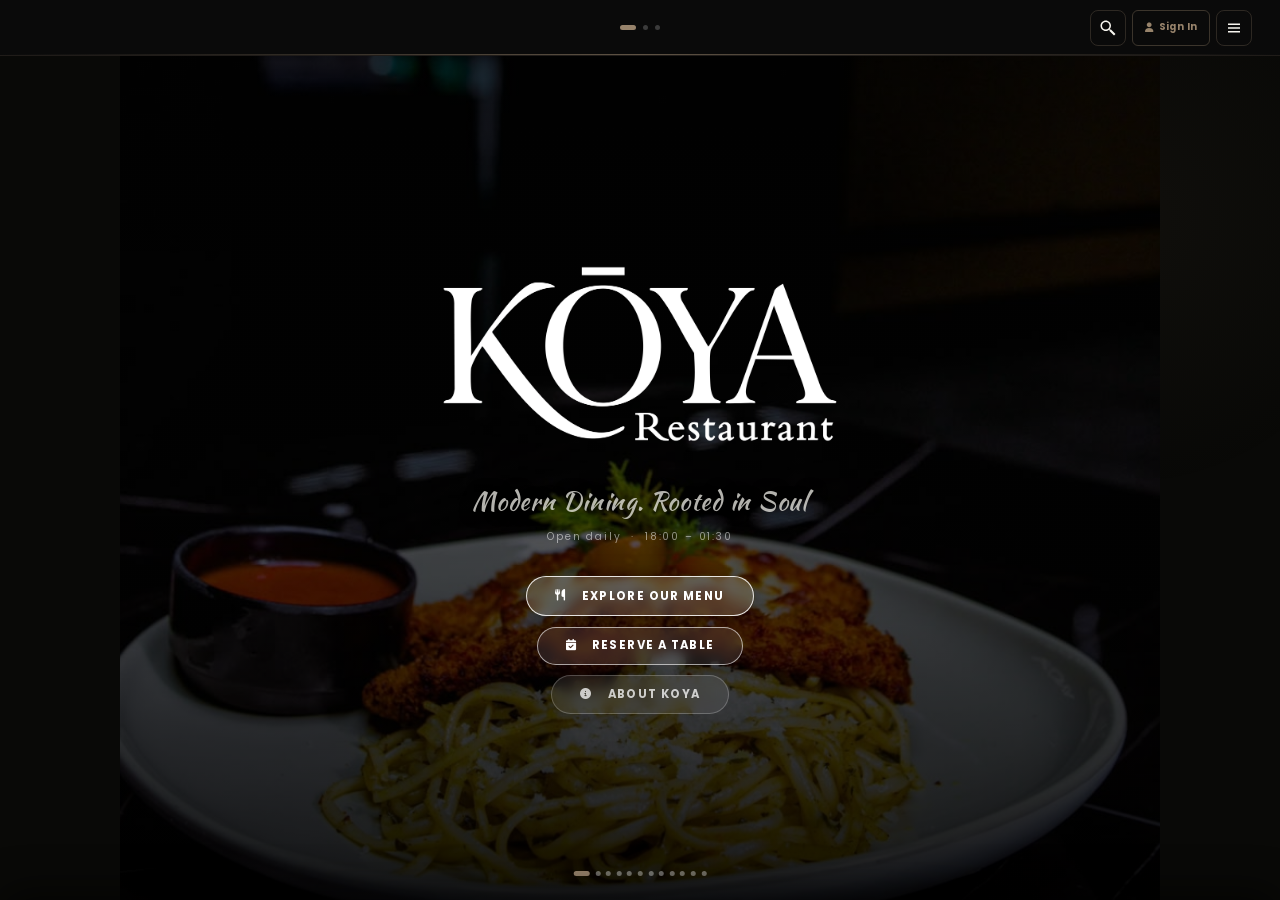
==== public/index.html @ b319d3ab "Menu category grid + use koya_bg photos as hero background" ====
<!DOCTYPE html>
<html lang="en">
<head>
    <meta charset="UTF-8" />
    <meta name="viewport" content="width=device-width, initial-scale=1, viewport-fit=cover" />
    <title>Koya</title>
    <link rel="icon" type="image/png" href="koya_pics/Koya_Logos-02-WHITE.png" />
    <!-- Preload first hero image (LCP) so it starts fetching immediately -->
    <link rel="preload" href="koya_bg/bg1.jpg" as="image" fetchpriority="high" />
    <!-- Preconnect to external CDNs for faster resource loading -->
    <link rel="preconnect" href="https://fonts.googleapis.com" />
    <link rel="preconnect" href="https://fonts.gstatic.com" crossorigin />
    <link rel="preconnect" href="https://cdn.jsdelivr.net" crossorigin />
    <link rel="preconnect" href="https://cdnjs.cloudflare.com" crossorigin />
    <link rel="preconnect" href="https://koya.living" crossorigin />
    <!-- dns-prefetch as fallback for older browsers -->
    <link rel="dns-prefetch" href="https://fonts.googleapis.com" />
    <link rel="dns-prefetch" href="https://fonts.gstatic.com" />
    <link rel="dns-prefetch" href="https://cdn.jsdelivr.net" />
    <link rel="dns-prefetch" href="https://cdnjs.cloudflare.com" />
    <!-- Bootstrap CSS (render-critical — keep synchronous) -->
    <link rel="preload" href="https://cdn.jsdelivr.net/npm/bootstrap@5.3.0/dist/css/bootstrap.min.css" as="style" />
    <link href="https://cdn.jsdelivr.net/npm/bootstrap@5.3.0/dist/css/bootstrap.min.css" rel="stylesheet" />
    <!-- Font Awesome — loaded async so it never blocks first paint -->
    <link rel="stylesheet" href="https://cdnjs.cloudflare.com/ajax/libs/font-awesome/6.4.0/css/all.min.css" media="print" onload="this.media='all'" />
    <noscript><link rel="stylesheet" href="https://cdnjs.cloudflare.com/ajax/libs/font-awesome/6.4.0/css/all.min.css" /></noscript>
    <!-- Google Fonts — loaded async so it never blocks first paint -->
    <link href="https://fonts.googleapis.com/css2?family=Poppins:wght@300;400;500;600;700&family=Kaushan+Script&display=swap" rel="stylesheet" media="print" onload="this.media='all'" />
    <noscript><link href="https://fonts.googleapis.com/css2?family=Poppins:wght@300;400;500;600;700&family=Kaushan+Script&display=swap" rel="stylesheet" /></noscript>
    <style>
                /* Blur effect for images until loaded */
                .menu-img-blur {
                    filter: blur(8px) brightness(0.85);
                    transition: filter 0.5s cubic-bezier(.4,2,.6,1);
                }
        :root {
            --ink: #f8f6f0;
            --muted: #95897B;
            --black: #0b0b0b;
            --charcoal: #141414;
            --gold: #97836B;
            --gold-bright: #b09b82;
            --gold-soft: rgba(151, 131, 107, 0.2);
            --olive: #4A5A38;
            --taupe: #61584F;
            --card: #111111;
            --shadow: 0 20px 45px rgba(0, 0, 0, 0.5);
            --shadow-soft: 0 12px 28px rgba(0, 0, 0, 0.35);
            --shell-width: 1040px;
            --page-gutter: clamp(1rem, 2.8vw, 1.75rem);
            --section-gap: clamp(2rem, 4vw, 3.25rem);
        }

        body {
            font-family: 'Poppins', sans-serif;
            color: var(--ink);
            background: #090907;
            min-height: 100vh;
            overflow-x: hidden;
        }

        h1, h2, h3, h4, h5 {
            font-family: 'Poppins', sans-serif;
            letter-spacing: -0.01em;
        }

        /* ── Sticky header ── */
        .site-header {
            position: fixed;
            top: 0; left: 0; right: 0;
            z-index: 1000;
            height: 56px;
            background: rgba(11,11,11,0.92);
            -webkit-backdrop-filter: blur(12px);
            backdrop-filter: blur(12px);
            border-bottom: 1px solid rgba(151,131,107,0.15);
            display: grid;
            grid-template-columns: 1fr auto 1fr;
            align-items: center;
            padding: 0 var(--page-gutter);
        }

        .header-logo {
            display: flex;
            align-items: center;
            gap: 0.6rem;
            text-decoration: none;
        }

        .header-logo img {
            height: 36px;
            width: auto;
            border-radius: 0;
            border: none;
            object-fit: contain;
        }

        .header-logo-name {
            font-family: 'Kaushan Script', cursive;
            font-size: 1.05rem;
            font-weight: 400;
            color: var(--ink);
            letter-spacing: 0.02em;
        }

        .header-btn {
            background: transparent;
            border: 1px solid rgba(151,131,107,0.25);
            color: var(--ink);
            border-radius: 8px;
            width: 36px;
            height: 36px;
            display: flex;
            align-items: center;
            justify-content: center;
            cursor: pointer;
            transition: border-color 0.2s, background 0.2s;
            padding: 0;
        }

        .header-btn:hover, .header-btn.active {
            border-color: var(--gold);
            background: rgba(151,131,107,0.08);
            color: var(--gold);
        }
        .header-btn svg { display: block; }

        .app-shell {
            max-width: var(--shell-width);
            width: 100%;
            margin: 0 auto;
            padding: 0 0 0;
            box-sizing: border-box;
            overflow-x: clip;
            padding-top: 56px;
        }

        /* search drawer */
        .search-drawer {
            position: fixed;
            top: 56px;
            left: 0; right: 0;
            z-index: 999;
            background: rgba(10,10,10,0.97);
            -webkit-backdrop-filter: blur(12px);
            backdrop-filter: blur(12px);
            border-bottom: 1px solid rgba(151,131,107,0.15);
            padding: 0.65rem var(--page-gutter) 0.9rem;
            display: none;
        }
        .search-drawer.open { display: block; }

        .search-drawer .search-bar {
            max-width: calc(var(--shell-width) - (var(--page-gutter) * 2));
            margin: 0 auto;
        }

        .search-bar {
            position: relative;
        }

        .search-bar input {
            width: 100%;
            background: #0a0a0a;
            border: 1px solid rgba(151, 131, 107, 0.3);
            color: var(--ink);
            padding: 0.85rem 1rem 0.85rem 2.75rem;
            border-radius: 999px;
            outline: none;
            transition: border-color 0.2s ease, box-shadow 0.2s ease;
        }

        .search-bar input:focus {
            border-color: var(--gold);
            box-shadow: 0 0 0 3px rgba(151, 131, 107, 0.2);
        }

        .search-bar i {
            position: absolute;
            left: 1rem;
            top: 50%;
            transform: translateY(-50%);
            color: var(--gold);
        }

        .menu-nav {
            background: transparent;
            border: none;
            padding: 0.7rem 0 0.7rem;
            box-shadow: none;
            overflow-x: auto;
            scrollbar-width: none;
            -ms-overflow-style: none;
            width: 100%;
            max-width: 100%;
        }

        .menu-nav::-webkit-scrollbar {
            display: none;
        }

        .nav-pill {
            color: var(--ink);
            font-weight: 600;
            background: transparent;
            border: none;
            position: relative;
        }

        .nav-pill.active,
        .nav-pill:hover {
            background: rgba(151,131,107,0.09);
            color: var(--gold);
            border-radius: 999px;
        }

        .nav-link.active,
        .nav-link:focus,
        .nav-link:active {
            background-color: transparent !important;
            box-shadow: none !important;
        }

        .nav-link:focus-visible {
            outline: 2px solid rgba(151, 131, 107, 0.6);
            outline-offset: 4px;
        }

        .nav-pill.active {
            border: 1px solid rgba(151,131,107,0.22);
            text-decoration: none;
        }

        .nav-pill.active::after {
            content: none;
        }

        /* Force all menu columns to full width */
        .menu-section [class*="col-"] {
            flex: 0 0 100% !important;
            max-width: 100% !important;
        }
        .menu-section .row.g-4 {
            --bs-gutter-x: 0rem;
            --bs-gutter-y: 0rem;
        }

        .menu-card {
            background: transparent !important;
            border: none !important;
            border-bottom: 1px solid rgba(255,255,255,0.05) !important;
            border-radius: 0 !important;
            box-shadow: none !important;
            display: grid;
            grid-template-columns: 68px minmax(0, 1fr) auto;
            grid-template-rows: auto auto auto;
            align-items: start;
            gap: 0.45rem 0.95rem;
            padding: 1.05rem 0 !important;
            margin: 0;
            position: static;
            overflow: visible;
            transition: background 0.18s ease, border-color 0.18s ease;
        }

        .menu-card:hover {
            background: rgba(255,255,255,0.025) !important;
            box-shadow: inset 3px 0 0 rgba(151,131,107,0.18) !important;
            transform: none;
        }

        .menu-card::after {
            content: none !important;
        }

        .menu-card img {
            width: 68px;
            height: 68px;
            border-radius: 50%;
            object-fit: cover;
            border: 1px solid rgba(255,255,255,0.1);
            background: rgba(255, 255, 255, 0.04);
            grid-column: 1;
            grid-row: 1 / span 2;
            align-self: center;
            cursor: pointer;
            transition: opacity 0.15s;
        }
        .menu-card img:hover { opacity: 0.85; }

        .menu-img-slot {
            width: 68px;
            height: 68px;
            border-radius: 50%;
            border: 1px solid rgba(255,255,255,0.06);
            grid-column: 1;
            grid-row: 1 / span 2;
            align-self: center;
            background: linear-gradient(90deg, #161616 25%, #222 50%, #161616 75%);
            background-size: 200% 100%;
            animation: shimmer 1.4s infinite;
            flex-shrink: 0;
        }

        .menu-card h5 {
            grid-column: 2;
            grid-row: 1;
            min-height: auto !important;
            margin: 0;
            font-size: 1rem;
            font-weight: 600;
            font-family: 'Poppins', sans-serif;
            letter-spacing: 0.005em;
            color: var(--ink);
            line-height: 1.2;
            padding-top: 0.15rem;
        }

        .price-tag {
            display: inline-flex;
            align-items: center;
            font-size: 0.84rem;
            font-weight: 700;
            font-style: normal;
            letter-spacing: 0.08em;
            padding: 0;
            background: transparent;
            color: var(--gold);
            white-space: nowrap;
        }

        .menu-card p {
            grid-column: 2;
            grid-row: 2;
            font-size: 0.82rem;
            color: rgba(184,177,166,0.7);
            margin: 0.08rem 0 0.24rem !important;
            line-height: 1.55;
            max-width: 56ch;
        }

        .menu-card .d-flex {
            grid-column: 2 / -1;
            grid-row: 3;
            margin-top: 0 !important;
            gap: 0.38rem !important;
            flex-wrap: wrap;
        }

        .menu-card .badge {
            font-size: 0.65rem !important;
            padding: 0.12rem 0.45rem !important;
        }

        .menu-section {
            display: block;
            padding: 0 var(--page-gutter);
        }

        .section-title {
            color: var(--ink);
            display: flex;
            flex-direction: row;
            align-items: center;
            justify-content: flex-start;
            gap: 0.65rem;
            font-size: 0.78rem !important;
            letter-spacing: 0.24em;
            text-transform: uppercase;
            padding: var(--section-gap) 0 0.8rem;
            margin-bottom: 0 !important;
            border: none;
            text-align: left;
        }

        .section-title::after {
            content: '';
            flex: 1;
            height: 1px;
            background: linear-gradient(90deg, rgba(151,131,107,0.24), rgba(255,255,255,0.02));
        }

        .section-title i {
            color: rgba(151,131,107,0.45);
            font-size: 0.92rem;
            margin-bottom: 0;
        }

        .text-muted-soft {
            color: var(--muted) !important;
        }

        .badge {
            border-radius: 999px;
            font-weight: 600;
            letter-spacing: 0.02em;
        }

        @keyframes fadeUp {
            from {
                opacity: 0;
                transform: translateY(18px);
            }
            to {
                opacity: 1;
                transform: translateY(0);
            }
        }

        @media (prefers-reduced-motion: reduce) {
            .menu-card:hover {
                transform: none;
            }
        }

        .image-lightbox {
            position: fixed;
            inset: 0;
            touch-action: none;
            background: rgba(0, 0, 0, 0.85);
            display: flex;
            align-items: center;
            justify-content: center;
            opacity: 0;
            pointer-events: none;
            transition: opacity 0.2s ease;
            z-index: 9999;
        }

        .image-lightbox.open {
            opacity: 1;
            pointer-events: auto;
        }

        .image-lightbox img {
            max-width: min(88vw, 620px);
            max-height: 80vh;
            border-radius: 32px;
            object-fit: cover;
            box-shadow: 0 24px 70px rgba(0, 0, 0, 0.6);
            border: 1px solid rgba(151, 131, 107, 0.3);
            background: rgba(255, 255, 255, 0.04);
        }

        .image-lightbox .sr-only {
            position: absolute;
            width: 1px;
            height: 1px;
            padding: 0;
            margin: -1px;
            overflow: hidden;
            clip: rect(0, 0, 0, 0);
            white-space: nowrap;
            border: 0;
        }

        .drink-icon {
            width: 60px;
            height: 60px;
            border-radius: 50%;
            border: 1px solid rgba(255,255,255,0.08);
            background: rgba(151, 131, 107, 0.06);
            display: flex;
            align-items: center;
            justify-content: center;
            color: var(--gold);
            font-size: 0.95rem;
            grid-column: 1;
            grid-row: 1 / span 2;
            align-self: center;
            flex-shrink: 0;
        }

        .drinks-sub-title {
            font-size: 0.72rem;
            text-transform: uppercase;
            letter-spacing: 0.18em;
            color: var(--gold);
            padding: 1rem 0.25rem 0.4rem 0.75rem;
            border-left: 2px solid var(--gold);
            font-family: 'Poppins', sans-serif;
            font-weight: 700;
            margin-top: 0.75rem;
        }

        /* ── Section ornament ── */
        .section-ornament {
            text-align: center;
            color: rgba(151,131,107,0.15);
            font-size: 0.42rem;
            letter-spacing: 0.55em;
            margin: 0.65rem 0 2rem;
            -webkit-user-select: none;
            user-select: none;
        }

        /* ── Scroll-to-top button ── */
        .scroll-top-btn {
            position: fixed;
            bottom: 1.75rem;
            right: 1.25rem;
            z-index: 99999;
            width: 40px; height: 40px;
            border-radius: 50%;
            background: rgba(11,11,11,0.82);
            color: var(--gold);
            border: 1px solid rgba(151,131,107,0.38);
            cursor: pointer;
            display: flex; align-items: center; justify-content: center;
            font-size: 0.78rem;
            -webkit-backdrop-filter: blur(10px);
            backdrop-filter: blur(10px);
            box-shadow: 0 4px 20px rgba(0,0,0,0.4);
            transition: border-color 0.2s, background 0.2s, box-shadow 0.2s;
        }

        .scroll-top-btn:hover {
            border-color: var(--gold);
            background: rgba(151,131,107,0.1);
            box-shadow: 0 6px 24px rgba(151,131,107,0.22);
        }

        /* ── Marketing badges ── */
        .item-badge {
            display: inline-flex;
            align-items: center;
            gap: 0.2rem;
            font-size: 0.6rem;
            font-family: 'Poppins', sans-serif;
            font-weight: 800;
            letter-spacing: 0.14em;
            text-transform: uppercase;
            border-radius: 999px;
            padding: 0.1rem 0.5rem;
            white-space: nowrap;
            grid-column: 2 / -1;
            grid-row: 3;
            width: fit-content;
            margin-top: 0.3rem;
        }

        .item-badge-new {
            background: linear-gradient(90deg, rgba(151,131,107,0.18), rgba(151,131,107,0.08));
            color: #c4a882;
            border: 1px solid rgba(151,131,107,0.55);
            animation: badgeShimmer 2.4s ease-in-out infinite;
        }
        @keyframes badgeShimmer {
            0%, 100% { box-shadow: 0 0 0 0 rgba(151,131,107,0); }
            50%       { box-shadow: 0 0 10px 3px rgba(151,131,107,0.28); }
        }

        .item-badge-popular {
            background: rgba(255, 75, 43, 0.12);
            color: #ff7057;
            border: 1px solid rgba(255, 75, 43, 0.4);
        }

        .item-badge-limited {
            background: rgba(255, 165, 0, 0.12);
            color: #ffaa33;
            border: 1px solid rgba(255, 165, 0, 0.4);
            animation: badgePulse 1.8s ease-in-out infinite;
        }
        @keyframes badgePulse {
            0%, 100% { opacity: 1; }
            50%       { opacity: 0.65; }
        }

        .item-badge-chefs_pick {
            background: rgba(160, 90, 220, 0.12);
            color: #c07ef0;
            border: 1px solid rgba(160, 90, 220, 0.4);
        }

        .item-badge-coming_soon {
            background: rgba(100, 180, 255, 0.1);
            color: #80c8ff;
            border: 1px solid rgba(100, 180, 255, 0.35);
        }

        /* Coming Soon card — teaser effect */
        .menu-card.is-coming-soon img {
            filter: blur(3px) brightness(0.5);
            cursor: default !important;
        }
        .menu-card.is-coming-soon {
            opacity: 0.72;
        }

        /* ── What's New banner ── */
        .whats-new-banner {
            display: flex;
            align-items: center;
            justify-content: space-between;
            gap: 0.75rem;
            background: linear-gradient(90deg, rgba(151,131,107,0.12), rgba(151,131,107,0.04));
            border: 1px solid rgba(151,131,107,0.35);
            border-radius: 10px;
            padding: 0.65rem 1rem;
            margin-bottom: 1.25rem;
            font-size: 0.82rem;
            color: #c4a882;
            font-weight: 600;
            letter-spacing: 0.04em;
            animation: fadeUp 0.5s ease both;
        }
        .whats-new-banner .close-banner {
            background: transparent;
            border: none;
            color: rgba(151,131,107,0.55);
            font-size: 1rem;
            cursor: pointer;
            padding: 0 0.2rem;
            line-height: 1;
        }
        .whats-new-banner .close-banner:hover { color: #c4a882; }

        /* ── Price updated toast ── */
        .price-toast {
            position: fixed;
            bottom: 5.5rem;
            right: 1.25rem;
            z-index: 99998;
            background: #1a1a1a;
            border: 1px solid rgba(151,131,107,0.45);
            border-radius: 10px;
            padding: 0.6rem 1rem;
            font-size: 0.78rem;
            color: #c4a882;
            font-weight: 600;
            box-shadow: 0 8px 28px rgba(0,0,0,0.5);
            animation: fadeUp 0.3s ease both;
            display: flex;
            align-items: center;
            gap: 0.5rem;
        }
        .price-toast.hide {
            opacity: 0;
            transform: translateY(8px);
            transition: opacity 0.4s ease, transform 0.4s ease;
        }

        /* ── Hero slideshow ── */
        .hero-slider {
            position: relative;
            width: 100%;
            height: clamp(380px, 78vw, 560px);
            overflow: hidden;
            background: #0a0a0a;
        }

        .hero-slider .slide {
            position: absolute;
            inset: 0;
            background-size: cover;
            background-position: center;
            opacity: 0;
            transition: opacity 1.1s ease;
        }

        .hero-slider .slide.active {
            opacity: 1;
            animation: kenBurns 8s ease-in-out both;
        }

        /* Cinematic dual-gradient vignette + overall dimmer */
        .hero-slider::after {
            content: '';
            position: absolute;
            inset: 0;
            background:
                linear-gradient(rgba(0,0,0,0.60), rgba(0,0,0,0.60)),
                linear-gradient(to top,    rgba(0,0,0,0.72) 0%, rgba(0,0,0,0.0) 55%),
                linear-gradient(to bottom, rgba(0,0,0,0.45) 0%, rgba(0,0,0,0.0) 32%);
            pointer-events: none;
        }

        .hero-dots {
            position: absolute;
            bottom: 0.6rem;
            left: 50%;
            transform: translateX(-50%);
            display: flex;
            gap: 0.35rem;
            z-index: 2;
        }

        .hero-dot {
            width: 5px; height: 5px;
            border-radius: 50%;
            background: rgba(255,255,255,0.4);
            transition: background 0.3s, width 0.3s;
            cursor: pointer;
        }

        .hero-dot.active {
            background: var(--gold);
            width: 16px;
            border-radius: 3px;
        }

        /* ── Skeleton loader ── */
        .skeleton-card {
            display: flex;
            align-items: center;
            gap: 0.85rem;
            padding: 1rem 1.25rem;
            border-bottom: 1px solid rgba(255,255,255,0.05);
        }
        .skeleton-circle {
            width: 60px; height: 60px;
            border-radius: 10px;
            background: linear-gradient(90deg, #1a1a1a 25%, #252525 50%, #1a1a1a 75%);
            background-size: 200% 100%;
            animation: shimmer 1.4s infinite;
            flex-shrink: 0;
        }
        .skeleton-lines { flex: 1; display: flex; flex-direction: column; gap: 0.4rem; }
        .skeleton-line {
            height: 12px; border-radius: 6px;
            background: linear-gradient(90deg, #1a1a1a 25%, #252525 50%, #1a1a1a 75%);
            background-size: 200% 100%;
            animation: shimmer 1.4s infinite;
        }
        .skeleton-line.short { width: 40%; }
        @keyframes shimmer {
            0%   { background-position: 200% 0; }
            100% { background-position: -200% 0; }
        }

        /* ── Info block ── */
        .info-block {
            padding: 2.2rem 1.5rem 0;
            text-align: center;
            position: relative;
        }
        .info-block::after {
            content: '\2726  \00B7  \2726';
            display: block;
            text-align: center;
            color: rgba(151,131,107,0.28);
            font-size: 0.52rem;
            letter-spacing: 0.55em;
            padding: 1.75rem 0 0;
            margin-top: 1.75rem;
            border-top: 1px solid rgba(255,255,255,0.05);
        }
        .info-block-name {
            font-family: 'Poppins', sans-serif;
            font-size: 0.6rem;
            font-weight: 700;
            color: rgba(151,131,107,0.5);
            margin: 0 0 0.85rem;
            letter-spacing: 0.5em;
            text-transform: uppercase;
        }
        .info-block-headline {
            font-family: 'Kaushan Script', cursive;
            font-size: clamp(1.75rem, 7.5vw, 2.6rem);
            font-weight: 600;
            font-style: normal;
            color: var(--ink);
            letter-spacing: -0.02em;
            line-height: 1.15;
            margin: 0;
        }
        .headline-accent { color: var(--gold); }
        .info-block-headline::after {
            content: '';
            display: block;
            width: 40px;
            height: 1px;
            background: linear-gradient(to right, transparent, rgba(151,131,107,0.45), transparent);
            margin: 1.1rem auto 1.2rem;
        }
        .info-block-desc {
            max-width: 300px;
            margin: 0 auto 1.5rem;
            font-size: 0.86rem;
            color: rgba(248,246,240,0.72);
            line-height: 1.82;
        }
        .info-chips {
            display: flex;
            flex-wrap: wrap;
            gap: 0.5rem;
            justify-content: center;
            margin-bottom: 1.5rem;
        }
        .info-chip {
            display: inline-flex;
            align-items: center;
            gap: 0.38rem;
            font-size: 0.68rem;
            color: rgba(248,246,240,0.78);
            background: rgba(255,255,255,0.06);
            border: 1px solid rgba(255,255,255,0.13);
            border-radius: 999px;
            padding: 0.32rem 0.9rem;
            letter-spacing: 0.01em;
        }
        .info-chip i { color: var(--gold); font-size: 0.58rem; }
        .info-chip-link {
            cursor: pointer;
            text-decoration: none;
            transition: border-color 0.18s, background 0.18s, color 0.18s;
        }
        .info-chip-link:hover {
            border-color: rgba(151,131,107,0.45);
            background: rgba(151,131,107,0.07);
            color: var(--ink);
        }
        .info-chip-eta {
            display: none;
            color: var(--gold);
            font-weight: 600;
            padding-left: 0.25rem;
            border-left: 1px solid rgba(151,131,107,0.3);
            margin-left: 0.15rem;
        }
        /* Reserve CTA */
        .info-reserve-btn {
            display: inline-flex;
            align-items: center;
            gap: 0.45rem;
            font-size: 0.72rem;
            font-weight: 700;
            letter-spacing: 0.1em;
            text-transform: uppercase;
            color: #000;
            background: var(--gold);
            border-radius: 999px;
            padding: 0.6rem 1.5rem;
            text-decoration: none;
            transition: background 0.18s, box-shadow 0.18s, transform 0.15s;
            box-shadow: 0 4px 20px rgba(151,131,107,0.35);
        }
        .info-reserve-btn:hover {
            background: #b09b82;
            box-shadow: 0 6px 28px rgba(151,131,107,0.5);
            transform: translateY(-1px);
            color: #000;
        }

        /* ── Category scroll strip ── */
        .cat-scroll-hdr {
            display: flex;
            align-items: center;
            gap: 0.9rem;
            padding: 2rem var(--page-gutter) 0.85rem;
            font-size: 0.66rem;
            letter-spacing: 0.24em;
            text-transform: uppercase;
            color: rgba(255,255,255,0.42);
            margin: 0;
        }
        .cat-scroll-hdr::before,
        .cat-scroll-hdr::after {
            content: '';
            flex: 1;
            height: 1px;
            background: rgba(255,255,255,0.06);
        }
        /* Wrap for the right-side fade hint */
        .cat-scroll-wrap {
            position: relative;
        }
        .cat-scroll-wrap::after {
            content: '';
            position: absolute;
            top: 0; right: 0; bottom: 1.5rem;
            width: 3rem;
            background: linear-gradient(to right, transparent, #090907);
            pointer-events: none;
            z-index: 1;
        }
        .cat-scroll {
            display: flex;
            flex-wrap: nowrap;
            gap: 0.7rem;
            overflow-x: scroll;
            scroll-snap-type: x mandatory;
            scrollbar-width: none;
            -ms-overflow-style: none;
            padding: 0 var(--page-gutter) 1.5rem;
            -webkit-overflow-scrolling: touch;
        }
        .cat-scroll::-webkit-scrollbar { display: none; }
        .cat-card {
            flex-shrink: 0;
            width: 92px;
            scroll-snap-align: start;
            background: linear-gradient(160deg, #141414, #0d0d0d);
            border: 1px solid rgba(255,255,255,0.06);
            border-radius: 16px;
            display: flex;
            flex-direction: column;
            align-items: center;
            justify-content: center;
            gap: 0.45rem;
            padding: 1rem 0.65rem 0.92rem;
            cursor: pointer;
            color: var(--ink);
            font-family: inherit;
            transition: border-color 0.2s, background 0.2s, transform 0.2s;
            text-align: center;
            position: relative;
            overflow: hidden;
        }
        .cat-card::after {
            content: '';
            position: absolute;
            inset: 0;
            background: linear-gradient(105deg, transparent 35%, rgba(151,131,107,0.08) 50%, transparent 65%);
            transform: translateX(-100%);
            pointer-events: none;
            border-radius: inherit;
        }
        .cat-card:hover::after { transform: translateX(150%); transition: transform 0.5s ease; }
        .cat-card:hover, .cat-card.cat-active {
            border-color: rgba(151,131,107,0.42);
            background: rgba(151,131,107,0.05);
            transform: translateY(-2px);
        }
        .cat-card i {
            font-size: 1rem;
            color: rgba(151,131,107,0.45);
            transition: color 0.2s;
        }
        .cat-card:hover i, .cat-card.cat-active i { color: var(--gold); }
        .cat-card-name {
            font-size: 0.7rem;
            font-weight: 600;
            line-height: 1.25;
            color: var(--ink);
        }
        .cat-card-count {
            font-size: 0.58rem;
            color: rgba(255,255,255,0.4);
        }

        /* ── Site footer ── */
        .site-footer {
            border-top: 1px solid rgba(255,255,255,0.05);
            padding: 2.5rem 1.5rem calc(3.5rem + env(safe-area-inset-bottom));
            display: flex;
            flex-direction: column;
            gap: 1.25rem;
            margin-top: 2rem;
        }
        .footer-wordmark {
            font-family: 'Kaushan Script', cursive;
            font-size: 1.5rem;
            font-weight: 600;
            color: rgba(248,246,240,0.1);
            letter-spacing: 0.12em;
            text-align: center;
            padding-bottom: 0.25rem;
        }
        .footer-block {
            display: flex;
            align-items: flex-start;
            gap: 0.75rem;
        }
        .footer-block-icon {
            width: 32px; height: 32px;
            border-radius: 8px;
            background: rgba(151,131,107,0.08);
            border: 1px solid rgba(151,131,107,0.15);
            display: flex; align-items: center; justify-content: center;
            color: var(--gold); font-size: 0.78rem; flex-shrink: 0;
        }
        .footer-block-label {
            font-size: 0.68rem;
            text-transform: uppercase;
            letter-spacing: 0.12em;
            color: var(--muted);
            margin-bottom: 0.1rem;
        }
        .footer-block-value {
            font-size: 0.85rem;
            color: var(--ink);
        }
        .footer-block-value a { color: var(--ink); text-decoration: none; }
        .footer-block-value a:hover { color: var(--gold); }
        .footer-socials {
            display: flex;
            flex-wrap: wrap;
            gap: 0.5rem;
            padding-top: 0.25rem;
        }
        .footer-social-btn {
            display: inline-flex;
            align-items: center;
            gap: 0.4rem;
            font-size: 0.75rem;
            color: var(--muted);
            background: rgba(255,255,255,0.04);
            border: 1px solid rgba(255,255,255,0.08);
            border-radius: 8px;
            padding: 0.35rem 0.75rem;
            text-decoration: none;
            transition: border-color 0.18s, color 0.18s;
        }
        .footer-social-btn:hover { border-color: rgba(151,131,107,0.3); color: var(--gold); }
        .footer-social-btn i { font-size: 0.8rem; }
        .footer-powered {
            text-align: center;
            font-size: 0.6rem;
            color: rgba(255,255,255,0.15);
            letter-spacing: 0.18em;
            text-transform: uppercase;
            padding-top: 0.75rem;
        }

        /* ── Nav dropdown panel ── */
        .nav-dropdown {
            position: fixed;
            top: 56px;
            touch-action: pan-y;
            left: 0; right: 0;
            z-index: 999;
            background: #0f0f0f;
            border-bottom: 1px solid rgba(151,131,107,0.15);
            transform: translateY(-8px);
            opacity: 0;
            pointer-events: none;
            transition: opacity 0.22s ease, transform 0.22s ease;
            max-height: calc(100vh - 56px);
            max-height: calc(100svh - 56px);
            overflow-y: auto;
        }
        .nav-dropdown.open {
            opacity: 1;
            transform: translateY(0);
            pointer-events: auto;
        }
        .nav-dropdown-inner {
            max-width: var(--shell-width);
            margin: 0 auto;
            padding: 0.75rem var(--page-gutter) calc(1rem + env(safe-area-inset-bottom));
        }
        .nav-dropdown-section {
            font-size: 0.62rem;
            letter-spacing: 0.2em;
            text-transform: uppercase;
            color: var(--muted);
            padding: 0.6rem 0 0.35rem;
        }
        .nav-dropdown-item {
            display: flex;
            align-items: center;
            justify-content: space-between;
            padding: 0.7rem 0;
            border-bottom: 1px solid rgba(255,255,255,0.04);
            text-decoration: none;
            color: var(--ink);
            font-size: 0.92rem;
            cursor: pointer;
            background: transparent;
            border-left: none;
            border-right: none;
            border-top: none;
            width: 100%;
            text-align: left;
            font-family: inherit;
            transition: color 0.15s;
        }
        .nav-dropdown-item:last-child { border-bottom: none; }
        .nav-dropdown-item:hover { color: var(--gold); }
        .nav-dropdown-item i.item-icon { color: var(--gold); width: 18px; font-size: 0.82rem; margin-right: 0.65rem; }
        .nav-dropdown-item .item-label { flex: 1; }
        .nav-dropdown-item .item-arrow { color: rgba(151,131,107,0.35); font-size: 0.7rem; }
        .nav-dropdown-divider {
            border: none;
            border-top: 1px solid rgba(255,255,255,0.06);
            margin: 0.5rem 0;
        }
        .nav-dropdown-ext {
            display: flex;
            align-items: center;
            gap: 0.5rem;
            padding: 0.6rem 0;
            text-decoration: none;
            color: var(--muted);
            font-size: 0.82rem;
            transition: color 0.15s;
        }
        .nav-dropdown-ext:hover { color: var(--gold); }
        .nav-dropdown-ext i { width: 18px; font-size: 0.82rem; }

        /* ── Hero overlay ── */
        .hero-overlay {
            position: absolute;
            inset: 0;
            z-index: 3;
            display: flex;
            flex-direction: column;
            align-items: center;
            justify-content: center;
            text-align: center;
            padding: 0 1.5rem;
            pointer-events: none;
            gap: 0;
        }
        .hero-eyebrow-line {
            font-size: 0.52rem;
            letter-spacing: 0.45em;
            text-transform: uppercase;
            color: rgba(151,131,107,0.78);
            margin: 0 0 0.7rem;
            animation: heroFade 1.2s 0.2s ease both;
            display: flex;
            align-items: center;
            gap: 0.8rem;
        }
        .hero-eyebrow-line::before,
        .hero-eyebrow-line::after {
            content: '';
            width: 26px;
            height: 1px;
            background: rgba(151,131,107,0.4);
            flex-shrink: 0;
        }
        .hero-brand-title {
            font-family: 'Kaushan Script', cursive;
            font-size: clamp(4rem, 17vw, 8.5rem);
            font-weight: 400;
            color: #fff;
            margin: 0 0 0.65rem;
            text-shadow: 0 8px 52px rgba(0,0,0,0.5);
            letter-spacing: -0.03em;
            line-height: 0.92;
            animation: heroFade 1.2s 0.38s ease both;
        }
        .hero-logo-img {
            height: clamp(7rem, 28vw, 14rem);
            width: auto;
            object-fit: contain;
            filter: drop-shadow(0 8px 32px rgba(0,0,0,0.55)) brightness(1.08);
            animation: heroFade 1.2s 0.38s ease both;
            display: block;
        }
        .hero-sub-line {
            font-size: 0.64rem;
            letter-spacing: 0.18em;
            color: rgba(255,255,255,0.52);
            margin: 0;
            animation: heroFade 1.2s 0.65s ease both;
        }
        /* ── Hero brand slogan ── */
        .hero-tagline {
            font-family: 'Kaushan Script', cursive;
            font-size: clamp(1rem, 3.8vw, 1.55rem);
            color: rgba(248,246,240,0.72);
            margin: 0.4rem 0 0.55rem;
            font-weight: 400;
            letter-spacing: 0.03em;
            text-shadow: 0 2px 14px rgba(0,0,0,0.5);
            animation: heroFade 1.2s 0.52s ease both;
        }

        @keyframes heroFade {
            from { opacity: 0; transform: translateY(14px); }
            to   { opacity: 1; transform: translateY(0); }
        }

        @keyframes kenBurns {
            from { transform: scale(1); }
            to   { transform: scale(1.07); }
        }

        /* ── Info block entrance stagger ── */
        .info-block-name     { animation: fadeUp 0.65s 0.05s ease both; }
        .info-block-headline { animation: fadeUp 0.65s 0.18s ease both; }
        .info-block-desc     { animation: fadeUp 0.65s 0.32s ease both; }
        .info-chips          { animation: fadeUp 0.65s 0.44s ease both; }
        .info-reserve-btn    { animation: fadeUp 0.65s 0.55s ease both; }
        .cat-scroll-hdr      { animation: fadeUp 0.6s 0.6s ease both; }
        .cat-scroll          { animation: fadeUp 0.5s 0.7s ease both; }

        /* ── Category card entrance stagger ── */
        .cat-card { animation: fadeUp 0.4s ease both; }
        .cat-card:nth-child(1) { animation-delay: 0.72s; }
        .cat-card:nth-child(2) { animation-delay: 0.78s; }
        .cat-card:nth-child(3) { animation-delay: 0.84s; }
        .cat-card:nth-child(4) { animation-delay: 0.90s; }
        .cat-card:nth-child(n+5) { animation-delay: 0.96s; }

        /* ── Tap ripple ── */
        .ripple {
            position: absolute;
            width: 6px; height: 6px;
            border-radius: 50%;
            background: rgba(151,131,107,0.28);
            transform: translate(-50%, -50%) scale(0);
            animation: rippleOut 0.55s ease-out forwards;
            pointer-events: none;
            z-index: 10;
        }
        @keyframes rippleOut {
            to { transform: translate(-50%, -50%) scale(36); opacity: 0; }
        }

        /* ── Scroll reveal on menu sections ── */
        .menu-section {
            opacity: 0;
            transform: translateY(24px);
            transition: opacity 0.65s ease, transform 0.65s ease;
        }
        .menu-section.revealed {
            opacity: 1;
            transform: translateY(0);
        }
        .section-title { position: relative; }

        /* ── Ambient gold glow ── */
        body::before {
            content: '';
            position: fixed;
            top: -10%; right: -12%;
            width: 620px; height: 620px;
            border-radius: 50%;
            background: radial-gradient(circle, rgba(151,131,107,0.055) 0%, transparent 62%);
            pointer-events: none;
            z-index: 0;
        }

        /* ── Animated header gold line on load ── */
        .site-header::after {
            content: '';
            position: absolute;
            bottom: 0; left: 0; right: 0;
            height: 1px;
            background: linear-gradient(90deg, transparent, rgba(151,131,107,0.6), transparent);
            transform: scaleX(0);
            transform-origin: left center;
            animation: headerGold 1.4s 0.5s cubic-bezier(0.22,1,0.36,1) forwards;
        }
        @keyframes headerGold {
            to { transform: scaleX(1); }
        }

        /* ── Reduced motion ── */
        @media (prefers-reduced-motion: reduce) {
            .hero-slider .slide.active { animation: none; }
            .hero-eyebrow-line, .hero-brand-title, .hero-sub-line { animation: none; opacity: 1; transform: none; }
            .info-block-name, .info-block-headline, .info-block-desc, .info-chips, .info-reserve-btn, .cat-scroll-hdr, .cat-scroll { animation: none; opacity: 1; transform: none; }
            .cat-card { animation: none !important; opacity: 1 !important; transform: none !important; transition: border-color 0.2s, background 0.2s !important; }
            .menu-section { opacity: 1; transform: none; transition: none; }
            .site-header::after { animation: none; transform: scaleX(1); }
        }

        /* ── Book page navigation system ── */
        html, body { overflow-x: hidden; }

        .book-page {
            width: 100%;
            display: none;
            background: #090907;
        }
        .book-page.pg-active { display: block; }

        /* Page 2 (About) is a flex column that fills the viewport */
        #page-about.pg-active {
            display: flex;
            flex-direction: column;
            justify-content: center;
            min-height: calc(100svh - 56px);
            position: relative;
            background: radial-gradient(ellipse 90% 55% at 50% 36%, rgba(151,131,107,0.06) 0%, transparent 68%);
        }

        /* Forward: new page enters from the right */
        .book-page.pg-active.pg-from-right {
            animation: pgEnter 0.54s cubic-bezier(0.22, 1, 0.36, 1) both;
        }
        /* Backward: new page enters from the left */
        .book-page.pg-active.pg-from-left {
            animation: pgEnterBack 0.54s cubic-bezier(0.22, 1, 0.36, 1) both;
        }
        @keyframes pgEnter     { from { opacity: 0.35; transform: translateX(60px);  } to { opacity: 1; transform: translateX(0); } }
        @keyframes pgEnterBack { from { opacity: 0.35; transform: translateX(-60px); } to { opacity: 1; transform: translateX(0); } }

        /* Cover page: hero fills full viewport height */
        #page-cover { position: relative; }
        #page-cover .hero-slider { height: calc(100svh - 56px); min-height: 480px; }
        #page-cover .hero-dots   { bottom: 1.5rem; }

        /* CTA buttons floating over bottom of hero */
        .cover-cta-wrap {
            position: absolute;
            bottom: 1.75rem;
            left: 0; right: 0;
            display: flex;
            flex-direction: column;
            align-items: center;
            gap: 0.65rem;
            z-index: 10;
        }
        .cover-reserve-btn {
            display: inline-flex;
            align-items: center;
            gap: 0.5rem;
            font-size: 0.72rem;
            font-weight: 700;
            letter-spacing: 0.12em;
            text-transform: uppercase;
            color: #fff;
            background: rgba(255,255,255,0.1);
            border: 1.5px solid rgba(255,255,255,0.6);
            border-radius: 999px;
            padding: 0.6rem 1.7rem;
            cursor: pointer;
            backdrop-filter: blur(6px);
            -webkit-backdrop-filter: blur(6px);
            text-decoration: none;
            transition: background 0.18s, border-color 0.18s, transform 0.15s;
            font-family: inherit;
        }
        .cover-reserve-btn:hover {
            background: rgba(255,255,255,0.2);
            border-color: rgba(255,255,255,0.9);
            transform: translateY(-1px);
        }
        .cover-about-link {
            display: inline-flex;
            align-items: center;
            gap: 0.5rem;
            font-size: 0.72rem;
            font-weight: 700;
            letter-spacing: 0.12em;
            text-transform: uppercase;
            color: rgba(255,255,255,0.75);
            background: rgba(255,255,255,0.08);
            border: 1.5px solid rgba(255,255,255,0.22);
            border-radius: 999px;
            padding: 0.6rem 1.7rem;
            cursor: pointer;
            backdrop-filter: blur(6px);
            -webkit-backdrop-filter: blur(6px);
            text-decoration: none;
            transition: background 0.18s, border-color 0.18s, color 0.18s, transform 0.15s;
            font-family: inherit;
        }
        .cover-about-link:hover {
            background: rgba(255,255,255,0.15);
            border-color: rgba(255,255,255,0.45);
            color: #fff;
            transform: translateY(-1px);
        }

        /* Shared page explore / next button */
        .page-explore-btn {
            display: inline-flex;
            align-items: center;
            gap: 0.5rem;
            font-size: 0.72rem;
            font-weight: 700;
            letter-spacing: 0.12em;
            text-transform: uppercase;
            color: #fff;
            background: rgba(255,255,255,0.15);
            border: 1.5px solid rgba(255,255,255,0.85);
            border-radius: 999px;
            padding: 0.65rem 1.8rem;
            cursor: pointer;
            backdrop-filter: blur(6px);
            -webkit-backdrop-filter: blur(6px);
            box-shadow: 0 4px 24px rgba(0,0,0,0.3);
            transition: background 0.18s, box-shadow 0.18s, transform 0.15s;
            font-family: inherit;
        }
        .page-explore-btn:hover {
            background: rgba(255,255,255,0.25);
            box-shadow: 0 8px 32px rgba(0,0,0,0.4);
            transform: translateY(-1px);
        }

        /* About page CTA area */
        .about-cta-row {
            display: flex;
            flex-direction: column;
            align-items: center;
            gap: 0.85rem;
            padding: 0.5rem 1.5rem calc(2.75rem + env(safe-area-inset-bottom));
        }
        .about-cta-row .page-explore-btn {
            background: var(--gold);
            color: #fff;
            border: none;
            box-shadow: 0 4px 20px rgba(151,131,107,0.35);
        }
        .about-cta-row .page-explore-btn:hover {
            background: #b09b82;
            color: #fff;
            box-shadow: 0 6px 26px rgba(151,131,107,0.5);
        }
        .footer-follow-label { padding-bottom: 0.5rem; }

        /* ── About page logo ── */
        .about-logo-wrap {
            text-align: center;
            padding: 2.5rem 0 0.5rem;
        }
        .about-logo-wrap img {
            height: 62px;
            opacity: 0.9;
            filter: drop-shadow(0 4px 24px rgba(151,131,107,0.22));
        }
        #page-menu .cat-scroll-hdr { padding-top: 1.25rem; }

        /* ── Category grid menu (grid → section page) ── */
        #page-menu .sticky-nav-wrap { display: none !important; }
        .menu-grid {
            display: grid;
            grid-template-columns: repeat(auto-fill, minmax(104px, 1fr));
            gap: 0.65rem;
            padding: 0.4rem var(--page-gutter, 1rem) 2.5rem;
        }
        @media (min-width: 640px) {
            .menu-grid { grid-template-columns: repeat(auto-fill, minmax(130px, 1fr)); gap: 0.8rem; }
        }
        .menu-grid-card {
            background: #171717;
            border: 1px solid rgba(151,131,107,0.22);
            border-radius: 12px;
            padding: 1.05rem 0.55rem 0.85rem;
            display: flex;
            flex-direction: column;
            align-items: center;
            gap: 0.35rem;
            cursor: pointer;
            color: #f0ede8;
            font-family: inherit;
            transition: transform 0.18s ease, border-color 0.18s ease, background 0.18s ease;
        }
        .menu-grid-card:hover {
            transform: translateY(-3px);
            border-color: var(--gold);
            background: #1d1b18;
        }
        .menu-grid-card i { font-size: 1.3rem; color: var(--gold); }
        .menu-grid-card .mg-name { font-weight: 500; font-size: 0.82rem; text-align: center; line-height: 1.2; }
        .menu-grid-card .mg-count { font-size: 0.6rem; letter-spacing: 0.07em; text-transform: uppercase; color: #95897b; }
        .menu-back-bar { padding: 0.4rem var(--page-gutter, 1rem) 0.6rem; }
        .menu-back-btn {
            background: none;
            border: 1px solid rgba(151,131,107,0.3);
            color: var(--gold);
            font-family: inherit;
            font-size: 0.8rem;
            letter-spacing: 0.04em;
            padding: 0.45rem 1rem;
            border-radius: 999px;
            cursor: pointer;
            display: inline-flex;
            align-items: center;
            gap: 0.5rem;
            transition: background 0.15s, border-color 0.15s;
        }
        .menu-back-btn:hover { background: #1d1b18; border-color: var(--gold); }

        /* ── Fixed category band (shown only on menu page via JS) ── */
        .cat-sticky-band {
            position: fixed;
            top: 56px;
            left: 0;
            right: 0;
            width: 100%;
            z-index: 89;
            background: rgba(9,9,7,0.97);
            -webkit-backdrop-filter: blur(14px);
            backdrop-filter: blur(14px);
            border-bottom: 1px solid rgba(255,255,255,0.05);
            display: none;
        }

        .header-left {
            display: flex;
            align-items: center;
            gap: 0.4rem;
        }
        .header-actions {
            justify-self: end;
            display: flex;
            align-items: center;
            gap: 0.35rem;
        }
        .header-signin-btn {
            height: 36px;
            width: auto;
            padding: 0 0.75rem;
            font-size: 0.6rem;
            font-weight: 700;
            letter-spacing: 0.04em;
            gap: 0.35rem;
            white-space: nowrap;
            color: var(--gold);
            border: 1px solid rgba(151,131,107,0.35);
            border-radius: 6px;
        }
        .header-page-dots {
            display: flex;
            align-items: center;
            gap: 0.45rem;
            justify-content: center;
        }
        .header-page-dot {
            width: 5px; height: 5px;
            border-radius: 50%;
            background: rgba(255,255,255,0.2);
            border: none;
            padding: 0;
            cursor: pointer;
            transition: background 0.3s, width 0.3s, border-radius 0.3s;
        }
        .header-page-dot.active {
            background: var(--gold);
            width: 16px;
            border-radius: 3px;
        }
        .back-arrow-btn {
            position: fixed;
            left: 0;
            top: 50%;
            transform: translateY(-50%);
            z-index: 999;
            background: rgba(11,11,11,0.72);
            border: none;
            border-radius: 0 10px 10px 0;
            padding: 1rem 0.65rem 1rem 0.55rem;
            cursor: pointer;
            display: none;
            align-items: center;
            justify-content: center;
            color: var(--gold);
            font-size: 1.15rem;
            -webkit-backdrop-filter: blur(8px);
            backdrop-filter: blur(8px);
            transition: background 0.18s, padding-right 0.18s;
        }
        .back-arrow-btn.visible { display: flex; }
        .back-arrow-btn:hover {
            background: rgba(151,131,107,0.12);
            padding-right: 0.9rem;
        }

        .sticky-nav-wrap {
            position: sticky;
            top: 56px;
            z-index: 90;
            background: rgba(11,11,11,0.95);
            -webkit-backdrop-filter: blur(10px);
            backdrop-filter: blur(10px);
            border-bottom: 1px solid rgba(255,255,255,0.06);
            /* collapsed until category strip scrolls out of view */
            max-height: 0;
            overflow-y: hidden;
            overflow-x: auto;
            transition: max-height 0.3s ease;
        }
        .sticky-nav-wrap.nav-visible {
            max-height: 56px;
        }

        .sticky-nav-wrap .menu-nav {
            max-width: var(--shell-width);
            margin: 0 auto;
            padding-left: var(--page-gutter);
            padding-right: var(--page-gutter);
        }

        #menu-content {
            max-width: var(--shell-width);
            margin: 0 auto;
        }

        #whats-new-container {
            max-width: var(--shell-width);
            margin: 0 auto;
            padding: 1rem var(--page-gutter) 0;
        }

        #skeleton-loader {
            padding: 1rem var(--page-gutter) 0;
        }

        .site-footer {
            max-width: var(--shell-width);
            margin: 2rem auto 0;
        }

        @media (max-width: 767.98px) {
            .site-header {
                padding-left: 0.85rem;
                padding-right: 0.85rem;
            }

            .header-page-dots {
                gap: 0.32rem;
            }

            .cat-card {
                width: 86px;
            }

            .menu-card {
                grid-template-columns: 60px minmax(0, 1fr) auto;
                gap: 0.4rem 0.8rem;
            }

            .menu-card img,
            .menu-img-slot {
                width: 60px;
                height: 60px;
            }

            .section-title {
                font-size: 0.72rem !important;
                letter-spacing: 0.2em;
            }

            .price-tag {
                font-size: 0.78rem;
                margin-left: 0.45rem;
            }
        }

        /* Scroll-to-top hidden by default; shown only on the menu page via JS */
        .scroll-top-btn { display: none; }

        /* ── Cart system ─────────────────────────────────────────────────── */

        /* Card-level add button + actions column */
        .card-actions {
            grid-column: 3;
            grid-row: 1 / span 2;
            display: flex;
            flex-direction: column;
            align-items: flex-end;
            justify-content: space-between;
            padding: 0.18rem 0 0.2rem;
            min-width: 52px;
        }
        .add-btn {
            width: 32px; height: 32px;
            border-radius: 50%;
            border: 1.5px solid rgba(151,131,107,0.38);
            background: rgba(151,131,107,0.06);
            color: var(--gold);
            font-size: 1.15rem;
            cursor: pointer;
            display: flex; align-items: center; justify-content: center;
            line-height: 1;
            transition: background 0.18s, border-color 0.18s, transform 0.15s;
            padding: 0;
            font-family: inherit;
            flex-shrink: 0;
            /* larger tap target without enlarging visual */
            touch-action: manipulation;
        }
        .add-btn:hover { background: rgba(151,131,107,0.18); border-color: var(--gold); transform: scale(1.1); }
        .add-btn.in-cart {
            background: var(--gold);
            border-color: var(--gold);
            color: #000;
            font-size: 0.72rem;
            font-weight: 800;
        }
        @keyframes addBtnPop {
            0%   { transform: scale(1); }
            50%  { transform: scale(1.4); }
            100% { transform: scale(1); }
        }
        .add-btn-pop { animation: addBtnPop 0.26s cubic-bezier(0.36,1.4,0.64,1) both; }

        /* Cart FAB */
        .cart-fab {
            position: fixed;
            bottom: 4.8rem;
            right: 1.25rem;
            z-index: 99997;
            width: 48px; height: 48px;
            border-radius: 50%;
            background: var(--gold);
            border: none;
            cursor: pointer;
            display: none;
            align-items: center;
            justify-content: center;
            color: #000;
            font-size: 1.1rem;
            box-shadow: 0 4px 22px rgba(151,131,107,0.55);
            transition: transform 0.2s, box-shadow 0.2s;
            touch-action: manipulation;
        }
        .cart-fab:hover { transform: scale(1.08); box-shadow: 0 6px 30px rgba(151,131,107,0.7); }
        .cart-fab .cart-count {
            position: absolute;
            top: -4px; right: -4px;
            min-width: 18px; height: 18px;
            border-radius: 9px;
            background: #fff;
            color: #000;
            font-size: 0.6rem;
            font-weight: 800;
            display: flex; align-items: center; justify-content: center;
            border: 2px solid #0b0b0b;
            padding: 0 3px;
            line-height: 1;
        }

        /* Cart backdrop */
        .cart-backdrop {
            position: fixed;
            inset: 0;
            z-index: 99988;
            background: rgba(0,0,0,0.55);
            opacity: 0;
            pointer-events: none;
            transition: opacity 0.3s ease;
        }
        .cart-backdrop.open { opacity: 1; pointer-events: auto; }

        /* Cart drawer (bottom sheet) */
        .cart-drawer {
            position: fixed;
            bottom: 0; left: 0; right: 0;
            z-index: 99989;
            background: #141414;
            border-top: 1px solid rgba(151,131,107,0.2);
            border-radius: 20px 20px 0 0;
            max-height: 82vh;
            display: flex;
            flex-direction: column;
            transform: translateY(100%);
            transition: transform 0.38s cubic-bezier(0.22,1,0.36,1);
            box-shadow: 0 -8px 40px rgba(0,0,0,0.6);
        }
        .cart-drawer.open { transform: translateY(0); }
        .cart-drawer-handle {
            width: 36px; height: 4px;
            background: rgba(255,255,255,0.14);
            border-radius: 2px;
            margin: 0.7rem auto 0;
            flex-shrink: 0;
        }
        .cart-drawer-header {
            display: flex;
            align-items: center;
            justify-content: space-between;
            padding: 0.75rem 1.25rem 0.6rem;
            flex-shrink: 0;
            border-bottom: 1px solid rgba(255,255,255,0.06);
        }
        .cart-drawer-title {
            font-family: 'Poppins', sans-serif;
            font-size: 1.05rem;
            font-weight: 600;
            color: var(--ink);
            margin: 0;
        }
        .cart-drawer-clear {
            background: none;
            border: none;
            font-size: 0.72rem;
            color: rgba(255,255,255,0.3);
            cursor: pointer;
            padding: 0.2rem 0.4rem;
            border-radius: 4px;
            transition: color 0.2s;
            font-family: inherit;
            letter-spacing: 0.02em;
        }
        .cart-drawer-clear:hover { color: #e74c3c; }
        .cart-drawer-body {
            flex: 1;
            overflow-y: auto;
            padding: 0.25rem 0;
            scrollbar-width: thin;
            scrollbar-color: rgba(151,131,107,0.2) transparent;
        }
        .cart-item {
            display: grid;
            grid-template-columns: 46px 1fr auto;
            align-items: center;
            gap: 0 0.85rem;
            padding: 0.8rem 1.25rem;
            border-bottom: 1px solid rgba(255,255,255,0.04);
        }
        .cart-item:last-child { border-bottom: none; }
        .cart-item-img {
            width: 46px; height: 46px;
            border-radius: 10px;
            object-fit: cover;
            background: rgba(255,255,255,0.05);
            border: 1px solid rgba(255,255,255,0.08);
            grid-row: 1 / span 2;
            display: flex; align-items: center; justify-content: center;
        }
        .cart-item-name {
            font-size: 0.88rem;
            font-weight: 600;
            color: var(--ink);
            margin: 0;
            line-height: 1.25;
        }
        .cart-item-price {
            font-size: 0.77rem;
            color: var(--gold);
            font-weight: 700;
            margin-top: 0.1rem;
        }
        .cart-qty-controls {
            display: flex;
            align-items: center;
            gap: 0.5rem;
            grid-row: 1 / span 2;
            align-self: center;
        }
        .cart-qty-btn {
            width: 28px; height: 28px;
            border-radius: 50%;
            border: 1px solid rgba(151,131,107,0.3);
            background: rgba(151,131,107,0.07);
            color: var(--gold);
            font-size: 1rem;
            cursor: pointer;
            display: flex; align-items: center; justify-content: center;
            line-height: 1;
            transition: background 0.15s, border-color 0.15s;
            font-family: inherit;
            padding: 0;
            touch-action: manipulation;
        }
        .cart-qty-btn:hover { background: rgba(151,131,107,0.2); border-color: var(--gold); }
        .cart-qty-btn.minus {
            color: rgba(255,255,255,0.5);
            border-color: rgba(255,255,255,0.12);
            background: transparent;
        }
        .cart-qty-btn.minus:hover { color: #e74c3c; border-color: rgba(231,76,60,0.4); background: rgba(231,76,60,0.07); }
        .cart-qty-num {
            font-size: 0.9rem;
            font-weight: 700;
            color: var(--ink);
            min-width: 18px;
            text-align: center;
        }
        .cart-empty {
            text-align: center;
            padding: 3.5rem 1.5rem;
            color: rgba(255,255,255,0.28);
            font-size: 0.85rem;
            line-height: 1.7;
        }
        .cart-empty i { font-size: 2.2rem; display: block; margin-bottom: 0.85rem; color: rgba(151,131,107,0.2); }
        .cart-drawer-footer {
            padding: 0.9rem 1.25rem calc(0.9rem + env(safe-area-inset-bottom));
            border-top: 1px solid rgba(255,255,255,0.07);
            flex-shrink: 0;
        }
        .cart-total-row {
            display: flex;
            justify-content: space-between;
            align-items: baseline;
            margin-bottom: 0.85rem;
        }
        .cart-total-label {
            font-size: 0.68rem;
            text-transform: uppercase;
            letter-spacing: 0.18em;
            color: var(--muted);
        }
        .cart-total-amount {
            font-family: 'Poppins', sans-serif;
            font-size: 1.3rem;
            font-weight: 600;
            color: var(--gold);
        }
        .cart-waiter-btn {
            width: 100%;
            background: var(--gold);
            color: #000;
            border: none;
            border-radius: 12px;
            padding: 0.88rem 1.5rem;
            font-size: 0.82rem;
            font-weight: 800;
            letter-spacing: 0.1em;
            text-transform: uppercase;
            cursor: pointer;
            display: flex;
            align-items: center;
            justify-content: center;
            gap: 0.55rem;
            font-family: inherit;
            transition: background 0.18s, box-shadow 0.18s;
            box-shadow: 0 4px 20px rgba(151,131,107,0.38);
            touch-action: manipulation;
        }
        .cart-waiter-btn:hover { background: #b09b82; box-shadow: 0 6px 28px rgba(151,131,107,0.58); }

        /* Table number + notes inputs in cart drawer */
        .cart-table-row {
            display: flex;
            align-items: center;
            gap: 0.6rem;
            margin-bottom: 0.65rem;
        }
        .cart-table-label {
            font-size: 0.7rem;
            color: var(--muted);
            white-space: nowrap;
            flex-shrink: 0;
        }
        .cart-table-input {
            flex: 1;
            background: rgba(255,255,255,0.05);
            border: 1px solid rgba(151,131,107,0.25);
            border-radius: 8px;
            color: var(--ink);
            padding: 0.45rem 0.7rem;
            font-size: 0.85rem;
            font-family: inherit;
            text-align: center;
            font-weight: 700;
            outline: none;
            transition: border-color 0.18s;
        }
        .cart-table-input:focus { border-color: rgba(151,131,107,0.6); }
        .cart-table-input.input-error { border-color: #e74c3c; animation: shake 0.3s; }
        @keyframes shake {
            0%,100% { transform: translateX(0); }
            25%      { transform: translateX(-5px); }
            75%      { transform: translateX(5px); }
        }
        .cart-notes-row { margin-bottom: 0.85rem; }
        .cart-notes-input {
            width: 100%;
            background: rgba(255,255,255,0.04);
            border: 1px solid rgba(151,131,107,0.18);
            border-radius: 8px;
            color: var(--ink);
            padding: 0.45rem 0.7rem;
            font-size: 0.75rem;
            font-family: inherit;
            resize: none;
            outline: none;
            transition: border-color 0.18s;
        }
        .cart-notes-input:focus { border-color: rgba(151,131,107,0.5); }
        .cart-notes-input::placeholder { color: rgba(255,255,255,0.22); }

        /* Waiter view (full-screen order summary) */
        .waiter-view {
            position: fixed;
            inset: 0;
            z-index: 99995;
            background: #090907;
            display: flex;
            flex-direction: column;
            overflow-y: auto;
            transform: translateY(100%);
            transition: transform 0.38s cubic-bezier(0.22,1,0.36,1);
        }
        .waiter-view.open { transform: translateY(0); }
        .waiter-view-header {
            text-align: center;
            padding: 2.5rem 1.5rem 1.5rem;
            border-bottom: 1px solid rgba(151,131,107,0.15);
            flex-shrink: 0;
        }
        .waiter-view-logo { height: 40px; margin-bottom: 1.2rem; opacity: 0.9; }
        .waiter-view-title {
            font-size: 0.62rem;
            letter-spacing: 0.32em;
            text-transform: uppercase;
            color: rgba(255,255,255,0.38);
            margin: 0;
        }
        .waiter-view-table {
            margin: 0.5rem 0 0;
            font-size: 1.15rem;
            font-weight: 700;
            color: var(--gold);
            letter-spacing: 0.04em;
        }
        .waiter-view-body { flex: 1; padding: 0.5rem 0; }
        .waiter-item {
            display: flex;
            align-items: center;
            gap: 0.9rem;
            padding: 1.1rem 1.5rem;
            border-bottom: 1px solid rgba(255,255,255,0.05);
        }
        .waiter-item:last-child { border-bottom: none; }
        .waiter-item-qty {
            font-family: 'Poppins', sans-serif;
            font-size: 1.6rem;
            font-weight: 700;
            color: var(--gold);
            min-width: 2.2rem;
            text-align: right;
            flex-shrink: 0;
            line-height: 1;
        }
        .waiter-item-x {
            font-size: 0.72rem;
            color: rgba(151,131,107,0.4);
            flex-shrink: 0;
            margin: 0 -0.2rem;
        }
        .waiter-item-name {
            flex: 1;
            font-family: 'Poppins', sans-serif;
            font-size: 1.05rem;
            font-weight: 600;
            color: var(--ink);
            line-height: 1.3;
        }
        .waiter-item-price {
            font-size: 0.88rem;
            font-weight: 700;
            color: rgba(151,131,107,0.8);
            flex-shrink: 0;
        }
        .waiter-view-total {
            padding: 1.5rem;
            border-top: 1px solid rgba(151,131,107,0.2);
            display: flex;
            justify-content: space-between;
            align-items: center;
            flex-shrink: 0;
        }
        .waiter-total-label {
            font-size: 0.65rem;
            text-transform: uppercase;
            letter-spacing: 0.24em;
            color: var(--muted);
        }
        .waiter-total-amount {
            font-family: 'Poppins', sans-serif;
            font-size: 2.2rem;
            font-weight: 700;
            color: var(--gold);
            line-height: 1;
        }
        .waiter-close-btn {
            display: block;
            width: calc(100% - 3rem);
            margin: 0 1.5rem;
            padding: 0.85rem;
            border: 1px solid rgba(255,255,255,0.1);
            background: transparent;
            border-radius: 12px;
            color: rgba(255,255,255,0.38);
            font-size: 0.78rem;
            letter-spacing: 0.12em;
            text-transform: uppercase;
            cursor: pointer;
            margin-bottom: calc(1.5rem + env(safe-area-inset-bottom));
            font-family: inherit;
            transition: border-color 0.18s, color 0.18s;
            flex-shrink: 0;
            touch-action: manipulation;
        }
        /* When waiter-close-btn is inside a flex container (for multiple buttons) */
        div[style*="display:flex"] .waiter-close-btn {
            display: flex;
            align-items: center;
            justify-content: center;
            width: auto;
            margin: 0;
            padding: 0.85rem;
            margin-bottom: env(safe-area-inset-bottom);
            flex: 1;
        }
        .waiter-close-btn:hover { border-color: rgba(255,255,255,0.28); color: var(--ink); }
    </style>
</head>
<body>
    <div class="app-shell">
        <div id="top"></div>

        <!-- Sticky header -->
        <header class="site-header">
            <div class="header-left">
            </div>
            <div class="header-page-dots" id="headerPageDots">
                <button class="header-page-dot active" aria-label="Cover"></button>
                <button class="header-page-dot" aria-label="About"></button>
                <button class="header-page-dot" aria-label="Menu"></button>
            </div>
            <div class="header-actions">
                <button class="header-btn" id="searchToggle" aria-label="Search">
                    <svg width="18" height="18" viewBox="0 0 24 24" fill="none"><path d="M9 2C5.146 2 2 5.146 2 9s3.146 7 7 7c1.748 0 3.345-.652 4.574-1.719l.426.426V16l6 6 2-2-6-6h-1.293l-.426-.426A6.965 6.965 0 0 0 16 9c0-3.854-3.146-7-7-7zm0 2c2.773 0 5 2.227 5 5s-2.227 5-5 5-5-2.227-5-5 2.227-5 5-5z" fill="currentColor"/></svg>
                </button>
                <button class="header-btn header-signin-btn" id="header-signin-btn" aria-label="Sign In" onclick="openAuthModal()">
                    <i class="fas fa-user"></i> Sign In
                </button>
                <button class="header-btn header-signin-btn" id="header-user-btn" aria-label="Account" onclick="ORDERING_ENABLED ? openMyOrders() : null" style="display:none;cursor:default;">
                    <i class="fas fa-user-circle"></i><span id="header-user-name"></span>
                </button>
                <button class="header-btn" id="navToggle" aria-label="Menu">
                    <svg width="18" height="18" viewBox="0 0 24 24" fill="none"><rect x="4" y="6" width="16" height="2" fill="currentColor"/><rect x="4" y="11" width="16" height="2" fill="currentColor"/><rect x="4" y="16" width="16" height="2" fill="currentColor"/></svg>
                </button>
            </div>
        </header>

        <!-- Nav dropdown panel -->
        <div class="nav-dropdown" id="navDropdown" aria-hidden="true">
            <div class="nav-dropdown-inner">
                <div class="nav-dropdown-section">Menu</div>
                <div id="navDropdownItems">
                    <!-- populated by JS after menu loads -->
                </div>
                <hr class="nav-dropdown-divider" />
                <div class="nav-dropdown-section">Links</div>
                <a id="nav-phone" href="tel:+2202222208" class="nav-dropdown-ext"><i class="fas fa-phone"></i>+220 2222208</a>
                <a id="nav-email" href="mailto:comedine@koya.living" class="nav-dropdown-ext"><i class="fas fa-envelope"></i>comedine@koya.living</a>
                <a id="nav-instagram" href="#" target="_blank" rel="noopener noreferrer" class="nav-dropdown-ext"><i class="fab fa-instagram"></i>Instagram</a>
                <a id="nav-tiktok" href="#" target="_blank" rel="noopener noreferrer" class="nav-dropdown-ext"><i class="fab fa-tiktok"></i>TikTok</a>
                <a id="nav-whatsapp" href="https://api.whatsapp.com/send/?phone=2202222208" target="_blank" rel="noopener noreferrer" class="nav-dropdown-ext"><i class="fab fa-whatsapp"></i>WhatsApp</a>
                <hr class="nav-dropdown-divider" />
                <div class="nav-dropdown-section">Account</div>
                <a class="nav-dropdown-ext" id="nav-signin-btn" href="#" onclick="openAuthModal();document.getElementById('navDropdown').classList.remove('open');document.getElementById('navDropdown').setAttribute('aria-hidden','true');return false;"><i class="fas fa-user"></i>Sign In</a>
                <div id="nav-user-info" style="display:none;"></div>
            </div>
        </div>

        <!-- Search drawer (hidden until toggle) -->
        <div class="search-drawer" id="searchDrawer">
            <label class="visually-hidden" for="menuSearch">Search menu</label>
            <div class="search-bar">
                <i class="fas fa-magnifying-glass"></i>
                <input id="menuSearch" type="search" placeholder="Search dishes, ingredients, tags..." />
            </div>
        </div>

        <!-- Category band: fixed at top, shown only when on menu page -->
        <div class="cat-sticky-band" id="catBand">
        <p class="cat-scroll-hdr">Our Menu</p>
        <div class="cat-scroll-wrap">
        <div class="cat-scroll" id="sectionTiles">
            <!-- skeleton: 6 ghost cards -->
            <div class="cat-card" style="pointer-events:none;opacity:0.22;"><div style="width:28px;height:28px;background:#1e1e1e;border-radius:8px;"></div><div style="width:48px;height:8px;background:#1e1e1e;border-radius:4px;margin-top:2px;"></div></div>
            <div class="cat-card" style="pointer-events:none;opacity:0.22;"><div style="width:28px;height:28px;background:#1e1e1e;border-radius:8px;"></div><div style="width:40px;height:8px;background:#1e1e1e;border-radius:4px;margin-top:2px;"></div></div>
            <div class="cat-card" style="pointer-events:none;opacity:0.22;"><div style="width:28px;height:28px;background:#1e1e1e;border-radius:8px;"></div><div style="width:52px;height:8px;background:#1e1e1e;border-radius:4px;margin-top:2px;"></div></div>
            <div class="cat-card" style="pointer-events:none;opacity:0.22;"><div style="width:28px;height:28px;background:#1e1e1e;border-radius:8px;"></div><div style="width:44px;height:8px;background:#1e1e1e;border-radius:4px;margin-top:2px;"></div></div>
            <div class="cat-card" style="pointer-events:none;opacity:0.22;"><div style="width:28px;height:28px;background:#1e1e1e;border-radius:8px;"></div><div style="width:36px;height:8px;background:#1e1e1e;border-radius:4px;margin-top:2px;"></div></div>
            <div class="cat-card" style="pointer-events:none;opacity:0.22;"><div style="width:28px;height:28px;background:#1e1e1e;border-radius:8px;"></div><div style="width:50px;height:8px;background:#1e1e1e;border-radius:4px;margin-top:2px;"></div></div>
        </div>
        </div><!-- end cat-scroll-wrap -->
        </div><!-- end cat-sticky-band -->

        <!-- ═══ Book: 3 pages ═══ -->
        <div class="book-container">

            <!-- ── Page 1: Cover ── -->
            <div class="book-page pg-active" id="page-cover">
                <div class="hero-slider" id="heroSlider">
                    <div class="slide active" style="background-image:url('koya_bg/bg1.jpg')"></div>
                    <div class="slide" style="background-image:url('koya_bg/bg2.jpg')"></div>
                    <div class="slide" style="background-image:url('koya_bg/bg3.jpg')"></div>
                    <div class="slide" style="background-image:url('koya_bg/bg4.jpg')"></div>
                    <div class="slide" style="background-image:url('koya_bg/bg5.jpg')"></div>
                    <div class="slide" style="background-image:url('koya_bg/bg6.jpg')"></div>
                    <div class="slide" style="background-image:url('koya_bg/bg7.jpg')"></div>
                    <div class="slide" style="background-image:url('koya_bg/bg8.jpg')"></div>
                    <div class="slide" style="background-image:url('koya_bg/bg9.jpg')"></div>
                    <div class="slide" style="background-image:url('koya_bg/bg10.jpg')"></div>
                    <div class="slide" style="background-image:url('koya_bg/bg11.jpg')"></div>
                    <div class="slide" style="background-image:url('koya_bg/bg12.jpg')"></div>
                    <div class="hero-overlay">
                        <h2 class="hero-brand-title"><img src="koya_pics/Koya_Logos-02-WHITE.png" alt="Koya" class="hero-logo-img" /></h2>
                        <p class="hero-tagline">Modern Dining. Rooted in Soul</p>
                        <p id="cover-hours" class="hero-sub-line">Open daily &nbsp;·&nbsp; 18:00 – 01:30</p>
                        <div style="margin-top:2rem;pointer-events:auto;display:flex;flex-direction:column;align-items:center;gap:0.65rem;">
                            <button class="page-explore-btn" onclick="bookGoTo(2)">
                                <i class="fas fa-utensils"></i>&nbsp; Explore Our Menu
                            </button>
                            <a href="reserve.html" class="cover-reserve-btn">
                                <i class="fas fa-calendar-check"></i>&nbsp; Reserve a Table
                            </a>
                            <button class="cover-about-link" onclick="bookGoTo(1)">
                                <i class="fas fa-circle-info"></i>&nbsp; About Koya
                            </button>
                        </div>
                    </div>
                    <div class="hero-dots" id="heroDots"></div>
                </div>
            </div>

            <!-- ── Page 2: About ── -->
            <div class="book-page" id="page-about">
                <div class="about-logo-wrap">
                    <img src="koya_pics/Koya_Logos-02-WHITE.png" alt="Koya">
                </div>
                <div class="info-block">
                    <p id="about-description" class="info-block-desc">An intimate indoor dining experience in the heart of Kololi. Quality food and warm hospitality, humbly served.</p>
                    <div class="info-chips">
                        <span id="about-hours" class="info-chip"><i class="fas fa-clock"></i>18:00 – 01:30</span>
                        <a class="info-chip info-chip-link" id="locationChip" href="https://maps.app.goo.gl/fcSsMLpHL6t6gf6G6" target="_blank" rel="noopener noreferrer"><i class="fas fa-location-dot"></i>C7VH+9R<span class="info-chip-eta" id="locationEta"></span></a>
                        <a id="about-phone" class="info-chip info-chip-link" href="tel:+2202222208"><i class="fas fa-phone"></i>+220 2222208</a>
                    </div>
                    <a href="reserve.html" class="info-reserve-btn"><i class="fas fa-calendar-check"></i>Reserve a Table</a>
                </div>
                <div class="about-cta-row">
                    <button class="page-explore-btn" onclick="bookGoTo(2)">
                        <i class="fas fa-utensils"></i>&nbsp; Explore Our Menu
                    </button>
                </div>
            </div>

            <!-- ── Page 3: Menu ── -->
            <div class="book-page" id="page-menu">
                <!-- Sticky nav pills -->
                <div class="sticky-nav-wrap">
                    <ul class="nav nav-pills flex-nowrap gap-2 menu-nav" id="menuNav"></ul>
                </div>
                <!-- Menu content -->
                <div id="whats-new-container"></div>
                <div class="container-fluid px-0 pb-5" id="menu-content">
                  <div id="skeleton-loader">
                    <div class="skeleton-card"><div class="skeleton-circle"></div><div class="skeleton-lines"><div class="skeleton-line"></div><div class="skeleton-line short"></div></div></div>
                    <div class="skeleton-card"><div class="skeleton-circle"></div><div class="skeleton-lines"><div class="skeleton-line"></div><div class="skeleton-line short"></div></div></div>
                    <div class="skeleton-card"><div class="skeleton-circle"></div><div class="skeleton-lines"><div class="skeleton-line"></div><div class="skeleton-line short"></div></div></div>
                    <div class="skeleton-card"><div class="skeleton-circle"></div><div class="skeleton-lines"><div class="skeleton-line"></div><div class="skeleton-line short"></div></div></div>
                    <div class="skeleton-card"><div class="skeleton-circle"></div><div class="skeleton-lines"><div class="skeleton-line"></div><div class="skeleton-line short"></div></div></div>
                    <div class="skeleton-card"><div class="skeleton-circle"></div><div class="skeleton-lines"><div class="skeleton-line"></div><div class="skeleton-line short"></div></div></div>
                  </div>
                </div>
                <div id="menu-no-results" style="display:none;text-align:center;padding:3.5rem 1rem;color:#555;">
                  <i class="fas fa-magnifying-glass" style="font-size:2.2rem;opacity:0.25;display:block;margin-bottom:0.9rem;"></i>
                  <p style="margin:0;font-size:0.92rem;">No dishes found for &ldquo;<strong id="menu-no-results-query" style="color:#888;"></strong>&rdquo;</p>
                </div>
                <!-- Footer -->
                <footer class="site-footer">
                    <div class="footer-wordmark"><img src="koya_pics/Koya_Logos-02-WHITE.png" alt="Koya" style="height:36px;opacity:0.85;"></div>
                    <div class="footer-block">
                        <div class="footer-block-icon"><i class="fas fa-location-dot"></i></div>
                        <div>
                            <div class="footer-block-label">Address</div>
                            <div class="footer-block-value"><a id="footer-maps" href="https://maps.app.goo.gl/fcSsMLpHL6t6gf6G6" target="_blank" rel="noopener noreferrer">C7VH+9R</a></div>
                        </div>
                    </div>
                    <div class="footer-block">
                        <div class="footer-block-icon"><i class="fas fa-phone"></i></div>
                        <div>
                            <div class="footer-block-label">Phone</div>
                            <div class="footer-block-value"><a id="footer-phone" href="tel:+2202222208">+220 2222208</a></div>
                        </div>
                    </div>
                    <div class="footer-block">
                        <div class="footer-block-icon"><i class="fas fa-envelope"></i></div>
                        <div>
                            <div class="footer-block-label">Email</div>
                            <div class="footer-block-value"><a id="footer-email" href="mailto:comedine@koya.living">comedine@koya.living</a></div>
                        </div>
                    </div>
                    <div class="footer-block">
                        <div class="footer-block-icon"><i class="fas fa-clock"></i></div>
                        <div>
                            <div class="footer-block-label">Hours</div>
                            <div class="footer-block-value" id="footer-hours">18:00 – 01:30 daily</div>
                        </div>
                    </div>
                    <div>
                        <div class="footer-block-label footer-follow-label">Follow us</div>
                        <div class="footer-socials">
                            <a id="footer-instagram" href="#" target="_blank" rel="noopener noreferrer" class="footer-social-btn"><i class="fab fa-instagram"></i>Instagram</a>
                            <a id="footer-tiktok" href="#" target="_blank" rel="noopener noreferrer" class="footer-social-btn"><i class="fab fa-tiktok"></i>TikTok</a>
                            <a id="footer-whatsapp" href="https://api.whatsapp.com/send/?phone=2202222208" target="_blank" rel="noopener noreferrer" class="footer-social-btn"><i class="fab fa-whatsapp"></i>WhatsApp</a>
                        </div>
                    </div>
                    <div class="footer-powered">Digital Menu</div>
                </footer>
            </div><!-- end page-menu -->

        </div><!-- end book-container -->
    </div><!-- end app-shell -->

    <div class="image-lightbox" id="imageLightbox" aria-hidden="true" role="dialog" aria-label="Image preview">
        <span class="sr-only">Image preview. Click outside the image to close.</span>
        <img id="lightboxImage" src="" alt="Menu item" />
    </div>

    <button id="headerBackBtn" class="back-arrow-btn" aria-label="Previous page">
        <i class="fas fa-chevron-left"></i>
    </button>

    <button class="cart-fab" id="cartFab" onclick="openCartDrawer()" aria-label="View your order">
        <svg width="20" height="20" viewBox="0 0 24 24" fill="none" aria-hidden="true"><path d="M6 2L3 6v14a2 2 0 002 2h14a2 2 0 002-2V6l-3-4z" stroke="currentColor" stroke-width="2" stroke-linejoin="round"/><line x1="3" y1="6" x2="21" y2="6" stroke="currentColor" stroke-width="2"/><path d="M16 10a4 4 0 01-8 0" stroke="currentColor" stroke-width="2"/></svg>
        <span class="cart-count" aria-live="polite">0</span>
    </button>

    <button class="scroll-top-btn" onclick="window.scrollTo({top:0,behavior:'smooth'})" aria-label="Back to top">
        <i class="fas fa-chevron-up"></i>
    </button>

<script>
        // Scroll lock — overflow:hidden on html+body.
        // touch-action:none on overlays (CSS) handles iOS scroll-through for lightbox/modal.
        // Nav dropdown relies on its own touch-action:pan-y + overflow-y:auto.
        function lockScroll() {
          document.body.style.overflow = 'hidden';
          document.documentElement.style.overflow = 'hidden';
        }
        function unlockScroll() {
          document.body.style.overflow = '';
          document.documentElement.style.overflow = '';
        }

        let API = 'https://koya.living';
        // Use local mock data if running on localhost
        const isLocal = location.hostname === 'localhost' || location.hostname === '127.0.0.1' || location.hostname.startsWith('192.168.') || location.hostname.startsWith('10.');
        if (isLocal) {
            API = '';
        }

    // ── Cart state ──────────────────────────────────────────────────────────
    const menuItemsMap = {};  // id → item, populated after menu loads
    let cart = JSON.parse(sessionStorage.getItem('koya-cart') || '[]');
    let _activeTableNumber = sessionStorage.getItem('koya-active-table');  // Track which table the current order is for (persists)

    let SECTION_META = {};

    async function loadSectionMeta() {
      try {
        const res = await fetch(`${API}/api/sections`);
        const sections = await res.json();
        SECTION_META = {};
        sections.forEach(s => {
          SECTION_META[s.key] = { label: s.label, icon: s.icon, ornament: s.ornament };
        });
      } catch(e) {
        console.warn('Could not load sections from API', e);
      }
    }

    function openImage(src) {
      const lightbox = document.getElementById('imageLightbox');
      const img = document.getElementById('lightboxImage');
      img.src = src;
      lightbox.classList.add('open');
      lightbox.setAttribute('aria-hidden', 'false');
      lockScroll();
    }

    document.addEventListener('DOMContentLoaded', () => {
      if (new URLSearchParams(window.location.search).get('signin') === '1') openAuthModal();
      const lightbox = document.getElementById('imageLightbox');
      lightbox.addEventListener('click', (e) => {
        if (e.target === lightbox) {
          lightbox.classList.remove('open');
          lightbox.setAttribute('aria-hidden', 'true');
          unlockScroll();
        }
      });

      // Search drawer toggle
      const searchToggle = document.getElementById('searchToggle');
      const searchDrawer = document.getElementById('searchDrawer');
      if (searchToggle && searchDrawer) {
        const catBand = document.getElementById('catBand');
        searchToggle.addEventListener('click', () => {
          const open = searchDrawer.classList.toggle('open');
          searchToggle.classList.toggle('active', open);
          navDropdown.classList.remove('open');
          navToggle.classList.remove('active');
          if (open) {
            document.getElementById('menuSearch').focus();
            if (catBand) catBand.style.top = (56 + searchDrawer.offsetHeight) + 'px';
          } else {
            if (catBand) catBand.style.top = '';
          }
        });
      }

      // Menu search filter
      const menuSearchInput = document.getElementById('menuSearch');
      if (menuSearchInput) {
        menuSearchInput.addEventListener('input', () => {
          const q = menuSearchInput.value.trim().toLowerCase();
          const noResults = document.getElementById('menu-no-results');
          const queryEl  = document.getElementById('menu-no-results-query');
          if (!q) {
            backToMenuGrid();
            return;
          }
          // search mode: hide the category grid and reveal matching dishes
          const _grid = document.getElementById('menuGrid');
          const _backBar = document.getElementById('menuBackBar');
          if (_grid) _grid.style.display = 'none';
          if (_backBar) _backBar.style.display = 'none';
          let totalVisible = 0;
          document.querySelectorAll('.menu-section').forEach(section => {
            let visible = 0;
            section.querySelectorAll('.col-12').forEach(col => {
              const name  = (col.querySelector('h5')?.textContent  || '').toLowerCase();
              const desc  = (col.querySelector('.menu-card p')?.textContent || '').toLowerCase();
              const badge = (col.querySelector('.item-badge')?.textContent || '').toLowerCase();
              const match = name.includes(q) || desc.includes(q) || badge.includes(q);
              col.style.display = match ? '' : 'none';
              if (match) visible++;
            });
            section.style.display = visible > 0 ? '' : 'none';
            totalVisible += visible;
          });
          if (noResults) {
            if (queryEl) queryEl.textContent = menuSearchInput.value.trim();
            noResults.style.display = totalVisible === 0 ? '' : 'none';
          }
        });
      }

      // Nav dropdown toggle
      const navToggle = document.getElementById('navToggle');
      const navDropdown = document.getElementById('navDropdown');
      if (navToggle && navDropdown) {
        navToggle.addEventListener('click', () => {
          const open = navDropdown.classList.toggle('open');
          navToggle.classList.toggle('active', open);
          navDropdown.setAttribute('aria-hidden', String(!open));
          open ? lockScroll() : unlockScroll();
          // close search drawer if open
          searchDrawer.classList.remove('open');
          searchToggle.classList.remove('active');
        });
        // close on outside click
        document.addEventListener('click', (e) => {
          if (!navDropdown.contains(e.target) && !navToggle.contains(e.target)) {
            navDropdown.classList.remove('open');
            navToggle.classList.remove('active');
            unlockScroll();
          }
        });
      }

      // Hero slideshow
      const slides = document.querySelectorAll('.hero-slider .slide');
      const dotsContainer = document.getElementById('heroDots');
      if (slides.length && dotsContainer) {
        let current = 0;
        // build dots
        slides.forEach((_, i) => {
          const d = document.createElement('span');
          d.className = 'hero-dot' + (i === 0 ? ' active' : '');
          d.addEventListener('click', () => goTo(i));
          dotsContainer.appendChild(d);
        });
        const dots = dotsContainer.querySelectorAll('.hero-dot');
        function goTo(n) {
          slides[current].classList.remove('active');
          dots[current].classList.remove('active');
          current = (n + slides.length) % slides.length;
          slides[current].classList.add('active');
          dots[current].classList.add('active');
        }
        setInterval(() => goTo(current + 1), 4000);
      }

      // Tap ripple on section tiles
      document.addEventListener('click', e => {
        const tile = e.target.closest('.section-tile');
        if (!tile) return;
        const r = document.createElement('span');
        r.className = 'ripple';
        const rect = tile.getBoundingClientRect();
        r.style.left = (e.clientX - rect.left) + 'px';
        r.style.top  = (e.clientY - rect.top)  + 'px';
        tile.appendChild(r);
        r.addEventListener('animationend', () => r.remove());
      }, { passive: true });

      // ── Book: page dots + back button ──
      document.querySelectorAll('.header-page-dot').forEach((dot, i) => {
        dot.addEventListener('click', () => bookGoTo(i));
      });
      document.getElementById('headerBackBtn')?.addEventListener('click', () => {
        if (menuIsDrilledIn()) { backToMenuGrid(); }
        else { bookGoTo(currentBookPage - 1); }
      });

      // ── Book: touch swipe ──
      let tsX = 0, tsY = 0, tsTarget = null;
      document.addEventListener('touchstart', e => {
        tsX = e.touches[0].clientX;
        tsY = e.touches[0].clientY;
        tsTarget = e.target;
      }, { passive: true });
      document.addEventListener('touchend', e => {
        const dx = e.changedTouches[0].clientX - tsX;
        const dy = e.changedTouches[0].clientY - tsY;
        
        // Don't trigger page swipe if touch started on a horizontal scroll element
        const scrollableEl = tsTarget?.closest('.cat-scroll, .sticky-nav-wrap');
        if (scrollableEl && scrollableEl.scrollWidth > scrollableEl.clientWidth) {
          return; // Element can scroll horizontally, don't trigger page nav
        }
        
        // Higher threshold on menu page to avoid accidental swipes while scrolling
        const minDx = currentBookPage === 2 ? 90 : 55;
        if (Math.abs(dx) > minDx && Math.abs(dx) > Math.abs(dy) * 2) {
          bookGoTo(dx < 0 ? currentBookPage + 1 : currentBookPage - 1);
        }
      }, { passive: true });
    });

    function buildCard(item) {
      const isComingSoon = item.badge === 'coming_soon';
            const imgEl = item.image
                ? `<img src="${item.image}" alt="${item.name}" loading="lazy" decoding="async" class="menu-img-blur" onload="this.classList.remove('menu-img-blur')" onclick="${isComingSoon ? '' : `openImage('${item.image.replace(/'/g, "\\'")}')`}"/>`
                : `<div class="menu-img-slot" id="img-${item.id}"></div>`;
      // Normalise price: if it's a plain number (with optional commas) add the D prefix
      const rawPrice = item.price ? String(item.price).trim() : '';
      const normPrice = rawPrice && /^[\d,]+$/.test(rawPrice)
        ? 'D' + Number(rawPrice.replace(/,/g, '')).toLocaleString()
        : rawPrice;
      const priceEl = normPrice
        ? `<span class="price-tag">${isComingSoon ? '—' : normPrice}</span>` : '';
      const addBtnEl = (!isComingSoon && ORDERING_ENABLED)
        ? `<button class="add-btn" id="add-btn-${item.id}" onclick="addToCart('${item.id}')" aria-label="Add ${item.name.replace(/'/g, '&#39;')} to order">+</button>`
        : '';
      const actionsEl = (priceEl || addBtnEl)
        ? `<div class="card-actions">${priceEl}${addBtnEl}</div>` : '';
      const descEl = item.description
        ? `<p class="text-muted-soft mb-3">${item.description}</p>` : '';

      const BADGE_META = {
        new:        { cls: 'item-badge-new',        icon: '✦', label: 'New' },
        popular:    { cls: 'item-badge-popular',    icon: '🔥', label: 'Popular' },
        limited:    { cls: 'item-badge-limited',    icon: '⏳', label: 'Limited Time' },
        chefs_pick: { cls: 'item-badge-chefs_pick', icon: '★', label: "Chef's Pick" },
        coming_soon:{ cls: 'item-badge-coming_soon',icon: '◈', label: 'Coming Soon' },
      };
      const badgeMeta = item.badge && BADGE_META[item.badge];
      const badgeEl = badgeMeta
        ? `<span class="item-badge ${badgeMeta.cls}">${badgeMeta.icon} ${badgeMeta.label}</span>`
        : '';

      return `
        <div class="col-12 col-md-6 col-lg-4">
          <div class="menu-card rounded-3 p-4 h-100${isComingSoon ? ' is-coming-soon' : ''}">
            ${imgEl}
            <h5 class="fw-semibold mb-0">${item.name}</h5>
            ${actionsEl}
            ${descEl}
            ${badgeEl}
          </div>
        </div>`;
    }

    async function loadMenu(isBackgroundRefresh = false) {
      const container = document.getElementById('menu-content');
      try {
        let items;
        if (API === '') {
          // Local mock
          const res = await fetch('mock-menu.json');
          items = await res.json();
        } else {
          const res = await fetch(`${API}/api/menu`);
          items = await res.json();
        }

        // Populate global item map for cart lookups
        for (const item of items) menuItemsMap[item.id] = item;

        // Fingerprint data to detect price/menu changes
        const fingerprint = items.map(i => `${i.id}:${i.price}:${i.name}:${i.hidden}:${i.badge}`).join('|');
        const lastFingerprint = sessionStorage.getItem('koya_menu_fp');
        const hasChanged = lastFingerprint && lastFingerprint !== fingerprint;
        sessionStorage.setItem('koya_menu_fp', fingerprint);

        // If this is a background refresh and nothing changed, skip re-render
        if (isBackgroundRefresh && !hasChanged) return;

        // Show subtle toast if prices/menu changed on a background refresh
        if (isBackgroundRefresh && hasChanged) {
          const toast = document.createElement('div');
          toast.className = 'price-toast';
          toast.innerHTML = '↻ &nbsp;Menu has been updated';
          document.body.appendChild(toast);
          setTimeout(() => {
            toast.classList.add('hide');
            setTimeout(() => toast.remove(), 400);
          }, 3500);
        }

        // Show "What's New" banner if any new items exist
        const newItems = items.filter(i => i.badge === 'new');
        if (newItems.length > 0) {
          const bannerContainer = document.getElementById('whats-new-container');
          if (bannerContainer) {
            const names = newItems.slice(0, 2).map(i => i.name).join(', ');
            const extra = newItems.length > 2 ? ` +${newItems.length - 2} more` : '';
            bannerContainer.innerHTML = `
              <div class="whats-new-banner">
                <span>✦ &nbsp;What's New: <strong>${names}${extra}</strong></span>
                <button class="close-banner" onclick="this.closest('.whats-new-banner').remove()" aria-label="Dismiss">✕</button>
              </div>`;
          }
        }

        // Group by section preserving order
        const sections = {};
        for (const item of items) {
          if (!sections[item.section]) sections[item.section] = [];
          sections[item.section].push(item);
        }

        // Build custom section position map from insert_after field
        const customSectionPositions = {};
        for (const [key, sectionItems] of Object.entries(sections)) {
          if (SECTION_META[key]) continue;
          const pos = sectionItems[0] && sectionItems[0].insert_after;
          if (pos) customSectionPositions[key] = pos;
        }

        // Build ordered list of sections (for both nav and content)
        const orderedSections = []; // [{key, label, icon, ornament, items}]
        const renderedCustom = new Set();

        for (const [section, meta] of Object.entries(SECTION_META)) {
          const sectionItems = sections[section];
          if (!sectionItems || sectionItems.length === 0) continue;
          orderedSections.push({ key: section, label: meta.label, icon: meta.icon, ornament: meta.ornament, items: sectionItems });

          // Inject custom sections positioned after this one
          for (const [customKey, afterKey] of Object.entries(customSectionPositions)) {
            if (afterKey === section && !renderedCustom.has(customKey)) {
              const customItems = sections[customKey];
              const label = customKey.charAt(0).toUpperCase() + customKey.slice(1).replace(/([A-Z])/g, ' $1');
              orderedSections.push({ key: customKey, label, icon: 'fa-utensils', ornament: true, items: customItems });
              renderedCustom.add(customKey);
            }
          }
        }

        // Remaining custom sections with no position go at the end
        for (const [sectionKey, sectionItems] of Object.entries(sections)) {
          if (SECTION_META[sectionKey] || renderedCustom.has(sectionKey)) continue;
          const label = sectionKey.charAt(0).toUpperCase() + sectionKey.slice(1).replace(/([A-Z])/g, ' $1');
          orderedSections.push({ key: sectionKey, label, icon: 'fa-utensils', ornament: false, items: sectionItems });
        }

        // Build nav
        const nav = document.getElementById('menuNav');
        nav.innerHTML = orderedSections.map((s, i) =>
          `<li class="nav-item"><a class="nav-link nav-pill${i === 0 ? ' active' : ''} px-4 py-2 rounded-pill" href="#${s.key}" onclick="event.preventDefault();openMenuSection('${s.key}')"><i class="fas ${s.icon} me-2"></i>${s.label}</a></li>`
        ).join('');

        // Populate nav dropdown items
        const dropdownItems = document.getElementById('navDropdownItems');
        if (dropdownItems) {
          dropdownItems.innerHTML = orderedSections.map(s =>
            `<button class="nav-dropdown-item" onclick="openMenuSection('${s.key}')">
              <i class="item-icon fas ${s.icon}"></i>
              <span class="item-label">${s.label}</span>
              <i class="item-arrow fas fa-chevron-right"></i>
            </button>`
          ).join('');
        }

        // Populate category strip
        const tilesEl = document.getElementById('sectionTiles');
        if (tilesEl) {
          tilesEl.innerHTML = orderedSections.map(s =>
            `<button class="cat-card" data-section="${s.key}" onclick="openMenuSection('${s.key}')">
              <i class="fas ${s.icon}"></i>
              <div class="cat-card-name">${s.label}</div>
              <div class="cat-card-count">${s.items.length}</div>
            </button>`
          ).join('');
          // Reapply padding-top now that tiles have their real height
          requestAnimationFrame(() => {
            const cb = document.getElementById('catBand');
            const mp = document.getElementById('page-menu');
            if (cb && mp && cb.style.display !== 'none') mp.style.paddingTop = cb.offsetHeight + 'px';
          });
        }

        // Build menu content: category grid (landing) + one section page at a time
        const gridHtml = `<div id="menuGrid" class="menu-grid">` +
          orderedSections.map(s =>
            `<button class="menu-grid-card" onclick="openMenuSection('${s.key}')">
               <i class="fas ${s.icon}"></i>
               <span class="mg-name">${s.label}</span>
               <span class="mg-count">${s.items.length} item${s.items.length !== 1 ? 's' : ''}</span>
             </button>`
          ).join('') + `</div>`;

        const backHtml = `<div id="menuBackBar" class="menu-back-bar" style="display:none;">
             <button class="menu-back-btn" onclick="backToMenuGrid()"><i class="fas fa-chevron-left"></i> All Sections</button>
           </div>`;

        let sectionsHtml = '';
        for (const s of orderedSections) {
          const ornament = s.ornament ? `<p class="section-ornament">&#10022; &nbsp; &#10022; &nbsp; &#10022;</p>` : '';
          sectionsHtml += `
            <section id="${s.key}" class="menu-section mb-5" style="display:none;">
              <h2 class="section-title fw-bold mb-3"><i class="fas ${s.icon}"></i>${s.label}</h2>
              ${ornament}
              <div class="row g-4 justify-content-center">
                ${s.items.map(buildCard).join('')}
              </div>
            </section>`;
        }

        container.innerHTML = backHtml + gridHtml + sectionsHtml;
        setupReveal(!isBackgroundRefresh);
        loadImages(items);
        syncAddButtons();
        updateCartFab();
      } catch (e) {
        container.innerHTML = '<p class="text-center text-muted-soft py-5">Unable to load menu. Please refresh.</p>';
      }
    }

    // ── Category grid ⇄ single section page ──
    let menuViewIsSection = false;

    // True when we're on the menu page but drilled into a section (grid hidden)
    function menuIsDrilledIn() {
      const grid = document.getElementById('menuGrid');
      return currentBookPage === 2 && grid && grid.style.display === 'none';
    }

    function resetMenuToGrid() {
      menuViewIsSection = false;
      const grid = document.getElementById('menuGrid');
      if (!grid) return; // menu content not built yet
      const backBar = document.getElementById('menuBackBar');
      const si = document.getElementById('menuSearch');
      const nr = document.getElementById('menu-no-results');
      if (si) si.value = '';
      if (nr) nr.style.display = 'none';
      if (backBar) backBar.style.display = 'none';
      document.querySelectorAll('#menu-content .menu-section').forEach(s => s.style.display = 'none');
      grid.style.display = '';
    }

    function backToMenuGrid() {
      // If we drilled in with a history entry, let Back handle it (keeps history in sync)
      if (menuViewIsSection && history.state && history.state.koyaMenuSection) {
        history.back(); // the popstate handler below resets to the grid
        return;
      }
      resetMenuToGrid();
      window.scrollTo({ top: 0, behavior: 'smooth' });
    }

    // Phone / browser Back button: if drilled into a section, return to the grid
    // instead of leaving the menu page.
    window.addEventListener('popstate', () => {
      if (menuViewIsSection || menuIsDrilledIn()) {
        resetMenuToGrid();
        window.scrollTo({ top: 0, behavior: 'smooth' });
      }
    });

    function openMenuSection(key) {
      // If we're not on the menu page yet, go there first, then open
      if (currentBookPage !== 2) {
        bookGoTo(2);
        setTimeout(() => openMenuSection(key), 420);
        return;
      }
      // Close the hamburger dropdown if it's open
      const nd = document.getElementById('navDropdown');
      const nt = document.getElementById('navToggle');
      if (nd) { nd.classList.remove('open'); nd.setAttribute('aria-hidden', 'true'); }
      if (nt) nt.classList.remove('active');
      unlockScroll();

      // Push one history entry the first time we drill in, so the phone's
      // Back button returns to the grid rather than exiting the menu.
      if (!menuViewIsSection) {
        history.pushState({ koyaMenuSection: true }, '');
      }
      menuViewIsSection = true;

      const grid = document.getElementById('menuGrid');
      const backBar = document.getElementById('menuBackBar');
      if (grid) grid.style.display = 'none';
      if (backBar) backBar.style.display = '';
      document.querySelectorAll('#menu-content .menu-section').forEach(s => {
        if (s.id === key) {
          s.style.display = '';
          s.querySelectorAll('.col-12').forEach(c => c.style.display = '');
        } else {
          s.style.display = 'none';
        }
      });
      window.scrollTo({ top: 0, behavior: 'smooth' });
    }

    function scrollToSection(key) {
      // close dropdown
      const nd = document.getElementById('navDropdown');
      const nt = document.getElementById('navToggle');
      if (nd) { nd.classList.remove('open'); nd.setAttribute('aria-hidden','true'); }
      if (nt) nt.classList.remove('active');
      unlockScroll();

      function doScroll() {
        const target = document.getElementById(key);
        if (target) {
          const navWrap = document.querySelector('.sticky-nav-wrap');
          const stickyH = (navWrap && navWrap.classList.contains('nav-visible')) ? navWrap.offsetHeight : 0;
          const catBandEl = document.getElementById('catBand');
          const catBandH = (catBandEl && catBandEl.style.display !== 'none') ? catBandEl.offsetHeight : 0;
          const y = target.getBoundingClientRect().top + window.scrollY - (56 + catBandH + stickyH + 8);
          window.scrollTo({ top: y, behavior: 'smooth' });
        }
      }

      if (currentBookPage !== 2) {
        bookGoTo(2);
        setTimeout(doScroll, 580);
      } else {
        doScroll();
      }
    }

    // ── Book page navigation ──
    let currentBookPage = 0;
    const BOOK_PAGES = ['page-cover', 'page-about', 'page-menu'];

    function bookGoTo(n) {
      n = Math.max(0, Math.min(BOOK_PAGES.length - 1, parseInt(n, 10)));
      if (n === currentBookPage) return;
      const dir = n > currentBookPage ? 'pg-from-right' : 'pg-from-left';

      // Hide current
      const cur = document.getElementById(BOOK_PAGES[currentBookPage]);
      if (cur) cur.classList.remove('pg-active', 'pg-from-right', 'pg-from-left');

      // Show next
      const nxt = document.getElementById(BOOK_PAGES[n]);
      if (nxt) {
        nxt.classList.remove('pg-from-right', 'pg-from-left');
        nxt.classList.add('pg-active', dir);
      }

      currentBookPage = n;
      window.scrollTo(0, 0);

      // Back button
      const backBtn = document.getElementById('headerBackBtn');
      if (backBtn) backBtn.classList.toggle('visible', n > 0);

      // Page dots
      document.querySelectorAll('.header-page-dot').forEach((d, i) =>
        d.classList.toggle('active', i === n)
      );

      // Scroll-to-top: only visible on menu page
      const scrollBtn = document.querySelector('.scroll-top-btn');
      if (scrollBtn) scrollBtn.style.display = n === 2 ? 'flex' : 'none';

      // Trigger ETA calculation the first time About page is shown
      if (n === 1) calcEta();

      // Show/hide fixed category band when on menu page
      const catBand = document.getElementById('catBand');
      const menuPg  = document.getElementById('page-menu');
      if (catBand) {
        catBand.style.display = 'none'; // replaced by the in-content category grid
        if (n === 2) {
          if (menuPg) menuPg.style.paddingTop = '64px'; // clear the 56px fixed header
          resetMenuToGrid();
        } else {
          if (menuPg) menuPg.style.paddingTop = '';
          menuViewIsSection = false;
        }
      }
      updateCartFab();
    }

    // ── "X min away" geolocation chip ──
    // Restaurant: C7VH+9R Serrekunda, The Gambia
    const RESTAURANT_LAT = 13.4548, RESTAURANT_LNG = -16.6760;
    let etaFetched = false;
    function calcEta() {
      if (etaFetched || !navigator.geolocation) return;
      etaFetched = true;
      navigator.geolocation.getCurrentPosition(pos => {
        const { latitude: lat, longitude: lng } = pos.coords;
        // Haversine distance (km)
        const R = 6371;
        const dLat = (RESTAURANT_LAT - lat) * Math.PI / 180;
        const dLng = (RESTAURANT_LNG - lng) * Math.PI / 180;
        const a = Math.sin(dLat / 2) ** 2
                + Math.cos(lat * Math.PI / 180) * Math.cos(RESTAURANT_LAT * Math.PI / 180)
                * Math.sin(dLng / 2) ** 2;
        const km = R * 2 * Math.atan2(Math.sqrt(a), Math.sqrt(1 - a));
        // Estimate: driving ~25 km/h average in city
        const mins = Math.round(km / 25 * 60);
        const label = mins < 1 ? '< 1 min' : `${mins} min`;
        const etaEl = document.getElementById('locationEta');
        if (etaEl) { etaEl.textContent = label; etaEl.style.display = 'inline'; }
        // Update Maps link to show directions from current location
        const chip = document.getElementById('locationChip');
        if (chip) chip.href = `https://www.google.com/maps/dir/?api=1&destination=13.4548,-16.6760`;
      }, () => {}, { timeout: 8000, maximumAge: 60000 });
    }

    const GOOGLE_CLIENT_ID = '889570776744-k4ekspp5aoqidt22vf1qe1e9hqdknhcn.apps.googleusercontent.com';
    const ORDERING_ENABLED = false;
    let koyaUser = JSON.parse(localStorage.getItem('koya_user') || 'null');
    let koyaToken = localStorage.getItem('koya_token') || '';

    loadSectionMeta().then(() => loadMenu());
    applySettings();
    initAuth();
    if (!ORDERING_ENABLED) {
      const fab = document.getElementById('cartFab');
      if (fab) fab.style.display = 'none';
    }
    async function loadImages(items) {
      if (API === '') return; // local mock already has image URLs inline
      try {
        const res = await fetch(`${API}/api/menu/images`);
        const imgs = await res.json();
        const itemMap = Object.fromEntries(items.map(i => [i.id, i]));
        for (const { id, image } of imgs) {
          if (!image) continue;
          const slot = document.getElementById(`img-${id}`);
          if (!slot) continue;
          const item = itemMap[id];
          const isComingSoon = item?.badge === 'coming_soon';
          const img = document.createElement('img');
          img.src = image;
          img.alt = item?.name || '';
          img.loading = 'lazy';
          img.decoding = 'async';
          img.className = 'menu-img-blur';
          img.onload = () => img.classList.remove('menu-img-blur');
          if (!isComingSoon) img.onclick = () => openImage(image);
          slot.replaceWith(img);
        }
      } catch {}
    }

    function setupReveal(animate) {
      const sections = document.querySelectorAll('.menu-section');
      if (!sections.length) return;
      if (!animate) {
        sections.forEach(s => s.classList.add('revealed'));
      } else {
        const obs = new IntersectionObserver((entries) => {
          entries.forEach(entry => {
            if (entry.isIntersecting) {
              entry.target.classList.add('revealed');
              obs.unobserve(entry.target);
            }
          });
        }, { threshold: 0.05, rootMargin: '0px 0px -40px 0px' });
        sections.forEach(s => obs.observe(s));
      }

      // Show sticky nav only once category strip has scrolled out of view
      const catStrip = document.getElementById('sectionTiles');
      const navWrap = document.querySelector('.sticky-nav-wrap');
      if (catStrip && navWrap) {
        const tilesObs = new IntersectionObserver((entries) => {
          navWrap.classList.toggle('nav-visible', !entries[0].isIntersecting);
        }, { threshold: 0, rootMargin: '-56px 0px 0px 0px' });
        tilesObs.observe(catStrip);
      }

      // Scrollspy: as user scrolls through sections, highlight the matching
      // nav pill AND the matching category card — two distinct UX elements,
      // now each serving a clear purpose: cards = discovery, pills = wayfinding
      const spyObs = new IntersectionObserver((entries) => {
        entries.forEach(entry => {
          if (!entry.isIntersecting) return;
          const id = entry.target.id;
          // Update nav pills
          const nav = document.getElementById('menuNav');
          document.querySelectorAll('#menuNav .nav-pill').forEach(link => {
            const active = link.getAttribute('href') === `#${id}`;
            link.classList.toggle('active', active);
            if (active && nav) {
              // Scroll the pill strip horizontally without touching page scroll
              const li = link.closest('li') || link;
              nav.scrollTo({ left: li.offsetLeft - (nav.offsetWidth - li.offsetWidth) / 2, behavior: 'smooth' });
            }
          });
          // Update category cards
          document.querySelectorAll('.cat-card').forEach(card => {
            card.classList.toggle('cat-active', card.dataset.section === id);
          });
        });
      }, { threshold: 0.35, rootMargin: '-64px 0px -35% 0px' });
      sections.forEach(s => spyObs.observe(s));
    }

    // Always silently re-fetch fresh data in background after initial render
    // If prices/items changed, re-render and show toast — clients never see stale prices
    if (API !== '') {
      setTimeout(() => loadMenu(true), 2500);
    }

    // Listen for background menu updates from service worker (5am refresh)
    if ('serviceWorker' in navigator) {
      navigator.serviceWorker.addEventListener('message', e => {
        if (e.data && e.data.type === 'MENU_UPDATED') loadMenu();
      });
    }
    
    // Register service worker for offline support and caching
    if ('serviceWorker' in navigator) {
      navigator.serviceWorker.register('/service-worker.js').catch(err => {
        console.log('Service worker registration failed:', err);
      });
    }

    // ── Apply site settings from API ─────────────────────────────────────────
    async function applySettings() {
      if (API === '') return;
      try {
        const res = await fetch(`${API}/api/settings`);
        if (!res.ok) return;
        const s = await res.json();
        const hours = s.hours_open && s.hours_close ? `${s.hours_open} – ${s.hours_close}` : null;

        // Cover page
        if (s.cover_tagline) {
          const el = document.getElementById('cover-tagline');
          if (el) el.innerHTML = s.cover_tagline.replace('·', '&nbsp;·&nbsp;');
        }
        if (hours) {
          const el = document.getElementById('cover-hours');
          if (el) el.innerHTML = `Open daily &nbsp;·&nbsp; ${hours}`;
        }

        // About page
        if (s.about_description) {
          const el = document.getElementById('about-description');
          if (el) el.textContent = s.about_description;
        }
        if (hours) {
          const el = document.getElementById('about-hours');
          if (el) el.innerHTML = `<i class="fas fa-clock"></i>${hours}`;
        }
        if (s.phone) {
          const el = document.getElementById('about-phone');
          if (el) { el.href = `tel:${s.phone.replace(/\s/g, '')}`; el.innerHTML = `<i class="fas fa-phone"></i>${s.phone}`; }
        }
        if (s.maps_url) {
          const chip = document.getElementById('locationChip');
          if (chip) chip.href = s.maps_url;
        }

        // Nav dropdown
        if (s.phone) {
          const el = document.getElementById('nav-phone');
          if (el) { el.href = `tel:${s.phone.replace(/\s/g, '')}`; el.innerHTML = `<i class="fas fa-phone"></i>${s.phone}`; }
        }
        if (s.email) {
          const el = document.getElementById('nav-email');
          if (el) { el.href = `mailto:${s.email}`; el.innerHTML = `<i class="fas fa-envelope"></i>${s.email}`; }
        }
        if (s.instagram) {
          const el = document.getElementById('nav-instagram');
          if (el) el.href = `https://www.instagram.com/${s.instagram.replace(/^@/, '')}`;
        }
        if (s.facebook) {
          const el = document.getElementById('nav-facebook');
          if (el) el.href = `https://www.facebook.com/${s.facebook.replace(/^@/, '')}`;
        }
        if (s.tiktok) {
          const el = document.getElementById('nav-tiktok');
          if (el) el.href = `https://www.tiktok.com/${s.tiktok.startsWith('@') ? s.tiktok : '@' + s.tiktok}`;
        }
        if (s.whatsapp) {
          const el = document.getElementById('nav-whatsapp');
          if (el) el.href = `https://api.whatsapp.com/send/?phone=${s.whatsapp}`;
        }

        // Footer
        if (s.phone) {
          const el = document.getElementById('footer-phone');
          if (el) { el.href = `tel:${s.phone.replace(/\s/g, '')}`; el.textContent = s.phone; }
        }
        if (s.email) {
          const el = document.getElementById('footer-email');
          if (el) { el.href = `mailto:${s.email}`; el.textContent = s.email; }
        }
        if (s.maps_url) {
          const el = document.getElementById('footer-maps');
          if (el) el.href = s.maps_url;
        }
        if (hours) {
          const el = document.getElementById('footer-hours');
          if (el) el.textContent = `${hours} daily`;
        }
        if (s.instagram) {
          const el = document.getElementById('footer-instagram');
          if (el) el.href = `https://www.instagram.com/${s.instagram.replace(/^@/, '')}`;
        }
        if (s.facebook) {
          const el = document.getElementById('footer-facebook');
          if (el) el.href = `https://www.facebook.com/${s.facebook.replace(/^@/, '')}`;
        }
        if (s.tiktok) {
          const el = document.getElementById('footer-tiktok');
          if (el) el.href = `https://www.tiktok.com/${s.tiktok.startsWith('@') ? s.tiktok : '@' + s.tiktok}`;
        }
        if (s.whatsapp) {
          const el = document.getElementById('footer-whatsapp');
          if (el) el.href = `https://api.whatsapp.com/send/?phone=${s.whatsapp}`;
        }
      } catch {
        // Settings unavailable — hardcoded fallbacks remain visible
      }
    }

    // ── Auth ──────────────────────────────────────────────────────────────────────

    function setAuth(token, user) {
      koyaToken = token;
      koyaUser = user;
      localStorage.setItem('koya_token', token);
      localStorage.setItem('koya_user', JSON.stringify(user));
      updateAuthUI();
      const back = new URLSearchParams(window.location.search).get('back');
      if (back === 'reserve') { window.location.href = 'reserve.html'; return; }
    }

    function clearAuth() {
      koyaToken = '';
      koyaUser = null;
      localStorage.removeItem('koya_token');
      localStorage.removeItem('koya_user');
      updateAuthUI();
    }

    function updateAuthUI() {
      const signinBtn = document.getElementById('nav-signin-btn');
      const userInfo = document.getElementById('nav-user-info');
      const hSignin = document.getElementById('header-signin-btn');
      const hUser = document.getElementById('header-user-btn');
      const hName = document.getElementById('header-user-name');
      if (koyaUser) {
        if (signinBtn) signinBtn.style.display = 'none';
        if (hSignin) hSignin.style.display = 'none';
        if (hUser) hUser.style.display = 'flex';
        if (hName) hName.textContent = '\u00a0' + koyaUser.name.split(' ')[0];
        if (userInfo) {
          userInfo.style.display = '';
          const av = koyaUser.avatar ? `<img src="${koyaUser.avatar}" style="width:20px;height:20px;border-radius:50%;object-fit:cover;">` : '<i class="fas fa-user-circle"></i>';
          userInfo.innerHTML = `
            <div class="nav-dropdown-ext" style="pointer-events:none;opacity:0.7;font-size:0.72rem;">${av}&nbsp;${koyaUser.name}</div>
            ${ORDERING_ENABLED ? `<a class="nav-dropdown-ext" href="#" onclick="openMyOrders();document.getElementById('navDropdown').classList.remove('open');return false;"><i class="fas fa-receipt"></i>My Orders</a>` : ''}
            <a class="nav-dropdown-ext" href="reserve.html"><i class="fas fa-calendar-alt"></i>My Reservations</a>
            <a class="nav-dropdown-ext" href="#" onclick="doSignOut();return false;"><i class="fas fa-sign-out-alt"></i>Sign Out</a>
          `;
        }
      } else {
        if (signinBtn) signinBtn.style.display = '';
        if (hSignin) hSignin.style.display = 'flex';
        if (hUser) hUser.style.display = 'none';
        if (userInfo) userInfo.style.display = 'none';
      }
    }

    function doSignOut() {
      clearAuth();
      const dd = document.getElementById('navDropdown');
      if (dd) { dd.classList.remove('open'); dd.setAttribute('aria-hidden','true'); }
    }

    function openAuthModal(tab) {
      document.getElementById('auth-modal').style.display = 'flex';
      lockScroll();
      if (GOOGLE_CLIENT_ID) {
        document.getElementById('google-signin-btn').style.display = 'flex';
        document.getElementById('google-or-divider').style.display = 'block';
        _renderGoogleButton();
      }
      switchAuthTab(tab || 'signin');
    }

    function closeAuthModal() {
      document.getElementById('auth-modal').style.display = 'none';
      unlockScroll();
      ['auth-error','reg-error','forgot-error','reset-error'].forEach(id => {
        const el = document.getElementById(id);
        if(el) { el.style.display='none'; el.style.color='#e74c3c'; }
      });
      const fi = document.getElementById('forgot-identifier'); if(fi) fi.value = '';
      const rc = document.getElementById('reset-code'); if(rc) rc.value = '';
      const rp = document.getElementById('reset-new-pin'); if(rp) rp.value = '';
    }

    function switchAuthTab(tab) {
      const allForms = ['auth-form-signin','auth-form-register','auth-form-forgot','auth-form-reset'];
      allForms.forEach(id => { const el = document.getElementById(id); if(el) el.style.display='none'; });
      const target = document.getElementById('auth-form-' + tab);
      if(target) target.style.display = 'block';
      const isSignin = tab === 'signin';
      const isRegister = tab === 'register';
      document.getElementById('auth-tab-signin').style.cssText = isSignin
        ? 'flex:1;padding:0.5rem;border-radius:6px;border:none;background:rgba(151,131,107,0.2);color:#97836B;font-weight:700;font-size:0.8rem;cursor:pointer;'
        : 'flex:1;padding:0.5rem;border-radius:6px;border:none;background:transparent;color:#666;font-weight:600;font-size:0.8rem;cursor:pointer;';
      document.getElementById('auth-tab-register').style.cssText = isRegister
        ? 'flex:1;padding:0.5rem;border-radius:6px;border:none;background:rgba(151,131,107,0.2);color:#97836B;font-weight:700;font-size:0.8rem;cursor:pointer;'
        : 'flex:1;padding:0.5rem;border-radius:6px;border:none;background:transparent;color:#666;font-weight:600;font-size:0.8rem;cursor:pointer;';
    }

    let _forgotIdentifier = '';

    function openForgotPin() {
      _forgotIdentifier = '';
      const fi = document.getElementById('forgot-identifier'); if(fi) fi.value = '';
      const fe = document.getElementById('forgot-error'); if(fe) fe.style.display='none';
      switchAuthTab('forgot');
    }

    async function doForgotPin() {
      const identifier = document.getElementById('forgot-identifier').value.trim();
      const errEl = document.getElementById('forgot-error');
      errEl.style.display = 'none';
      if (!identifier) { errEl.textContent = 'Please enter your email or phone.'; errEl.style.display = 'block'; return; }
      const btn = document.querySelector('#auth-form-forgot button');
      btn.disabled = true; btn.textContent = 'Sending…';
      try {
        await fetch(`${API}/api/auth/forgot-pin`, {
          method: 'POST', headers: {'Content-Type':'application/json'},
          body: JSON.stringify({ identifier }),
        });
        _forgotIdentifier = identifier;
        const rc = document.getElementById('reset-code'); if(rc) rc.value = '';
        const rp = document.getElementById('reset-new-pin'); if(rp) rp.value = '';
        const re = document.getElementById('reset-error'); if(re) re.style.display='none';
        switchAuthTab('reset');
      } catch { errEl.textContent = 'Connection error. Try again.'; errEl.style.display = 'block'; }
      finally { btn.disabled = false; btn.textContent = 'Send Code'; }
    }

    async function doResetPin() {
      const code = document.getElementById('reset-code').value.trim();
      const newPin = document.getElementById('reset-new-pin').value.trim();
      const errEl = document.getElementById('reset-error');
      errEl.style.display = 'none';
      if (!code || code.length !== 6) { errEl.textContent = 'Enter the 6-digit code from your email.'; errEl.style.display = 'block'; return; }
      if (!/^\d{4}$/.test(newPin)) { errEl.textContent = 'New PIN must be exactly 4 digits.'; errEl.style.display = 'block'; return; }
      if (!_forgotIdentifier) { errEl.textContent = 'Session expired. Please start again.'; errEl.style.display = 'block'; return; }
      const btn = document.querySelector('#auth-form-reset button');
      btn.disabled = true; btn.textContent = 'Resetting…';
      try {
        const res = await fetch(`${API}/api/auth/reset-pin`, {
          method: 'POST', headers: {'Content-Type':'application/json'},
          body: JSON.stringify({ identifier: _forgotIdentifier, code, new_pin: newPin }),
        });
        const data = await res.json();
        if (!res.ok) { errEl.textContent = data.detail || 'Invalid or expired code.'; errEl.style.display = 'block'; return; }
        _forgotIdentifier = '';
        switchAuthTab('signin');
        const ae = document.getElementById('auth-error'); if(ae) { ae.style.color='#4caf50'; ae.textContent='PIN reset! Sign in with your new PIN.'; ae.style.display='block'; }
      } catch { errEl.textContent = 'Connection error. Try again.'; errEl.style.display = 'block'; }
      finally { btn.disabled = false; btn.textContent = 'Reset PIN'; }
    }

    async function doSignIn() {
      const identifier = document.getElementById('auth-identifier').value.trim();
      const pin = document.getElementById('auth-pin').value.trim();
      const errEl = document.getElementById('auth-error');
      errEl.style.display = 'none';
      if (!identifier || !pin) { errEl.textContent = 'Please enter your email/phone and PIN.'; errEl.style.display = 'block'; return; }
      if (!/^\d{4}$/.test(pin)) { errEl.textContent = 'PIN must be exactly 4 digits.'; errEl.style.display = 'block'; return; }
      try {
        const res = await fetch(`${API}/api/auth/login`, {
          method: 'POST', headers: {'Content-Type':'application/json'},
          body: JSON.stringify({ identifier, pin }),
        });
        const data = await res.json();
        if (!res.ok) { errEl.textContent = data.detail || 'Invalid credentials'; errEl.style.display = 'block'; return; }
        setAuth(data.access_token, data.user);
        closeAuthModal();
      } catch { errEl.textContent = 'Connection error. Try again.'; errEl.style.display = 'block'; }
    }

    async function doRegister() {
      const name = document.getElementById('reg-name').value.trim();
      const email = document.getElementById('reg-email').value.trim();
      const pin = document.getElementById('reg-pin').value.trim();
      const errEl = document.getElementById('reg-error');
      errEl.style.display = 'none';
      if (!name || !email || !pin) { errEl.textContent = 'Please fill in all fields.'; errEl.style.display = 'block'; return; }
      if (!email.includes('@')) { errEl.textContent = 'Please enter a valid email address.'; errEl.style.display = 'block'; return; }
      if (!/^\d{4}$/.test(pin)) { errEl.textContent = 'PIN must be exactly 4 digits.'; errEl.style.display = 'block'; return; }
      try {
        const res = await fetch(`${API}/api/auth/register`, {
          method: 'POST', headers: {'Content-Type':'application/json'},
          body: JSON.stringify({ name, email, pin }),
        });
        const data = await res.json();
        if (!res.ok) { errEl.textContent = data.detail || 'Registration failed'; errEl.style.display = 'block'; return; }
        setAuth(data.access_token, data.user);
        closeAuthModal();
      } catch { errEl.textContent = 'Connection error. Try again.'; errEl.style.display = 'block'; }
    }

    async function handleGoogleSignIn(response) {
      const errEl = document.getElementById('auth-error');
      try {
        const res = await fetch(`${API}/api/auth/google`, {
          method: 'POST', headers: {'Content-Type':'application/json'},
          body: JSON.stringify({ credential: response.credential }),
        });
        const data = await res.json();
        if (res.ok) {
          setAuth(data.access_token, data.user);
          closeAuthModal();
        } else {
          if (errEl) { errEl.textContent = data.detail || 'Google sign-in failed'; errEl.style.display = 'block'; }
        }
      } catch (e) {
        if (errEl) { errEl.textContent = 'Connection error. Please try again.'; errEl.style.display = 'block'; }
      }
    }

    function _renderGoogleButton() {
      if (!window.google || !google.accounts || !google.accounts.id) return;
      const container = document.getElementById('google-btn-container');
      if (!container || container.hasChildNodes()) return;
      google.accounts.id.renderButton(container, { theme: 'outline', size: 'large', width: 308, text: 'continue_with' });
    }

    function initAuth() {
      updateAuthUI();
      if (!GOOGLE_CLIENT_ID) return;
      const script = document.createElement('script');
      script.src = 'https://accounts.google.com/gsi/client';
      script.async = true;
      script.defer = true;
      script.onload = () => {
        google.accounts.id.initialize({
          client_id: GOOGLE_CLIENT_ID,
          callback: handleGoogleSignIn,
          auto_select: false,
        });
        _renderGoogleButton();
        if (!koyaUser) google.accounts.id.prompt();
      };
      document.head.appendChild(script);
    }

    // ── My Orders ──────────────────────────────────────────────────────────────

    async function openMyOrders() {
      const drawer = document.getElementById('myOrdersDrawer');
      if (!drawer) return;
      drawer.style.display = 'flex';
      document.getElementById('myOrdersList').innerHTML = '<p style="color:#555;text-align:center;padding:2rem 0;">Loading…</p>';
      try {
        const res = await fetch(`${API}/api/user/orders`, {
          headers: { 'Authorization': `Bearer ${koyaToken}` },
        });
        if (!res.ok) { document.getElementById('myOrdersList').innerHTML = '<p style="color:#e74c3c;text-align:center;padding:2rem 0;">Failed to load orders.</p>'; return; }
        const orders = await res.json();
        renderMyOrders(orders);
      } catch { document.getElementById('myOrdersList').innerHTML = '<p style="color:#e74c3c;text-align:center;padding:2rem 0;">Connection error.</p>'; }
    }

    function closeMyOrders() {
      const drawer = document.getElementById('myOrdersDrawer');
      if (drawer) drawer.style.display = 'none';
    }

    function renderMyOrders(orders) {
      const el = document.getElementById('myOrdersList');
      if (!orders.length) {
        el.innerHTML = '<p style="color:#555;text-align:center;padding:2rem 0;">No orders yet. Place your first order!</p>';
        return;
      }
      const STATUS_PILL = {
        new:        { color: '#97836B', bg: 'rgba(151,131,107,0.15)',  label: 'New' },
        preparing:  { color: '#e08c3a', bg: 'rgba(224,140,58,0.15)', label: 'Preparing' },
        ready:      { color: '#4caf50', bg: 'rgba(76,175,80,0.15)',  label: 'Ready!' },
        done:       { color: '#666',    bg: 'rgba(255,255,255,0.05)', label: 'Done' },
      };
      el.innerHTML = orders.map(o => {
        let items = [];
        try { items = JSON.parse(o.items); } catch {}
        const itemsHtml = items.map(i => `<span style="display:block;font-size:0.78rem;color:#aaa;">${i.qty}× ${i.name}</span>`).join('');
        const dateStr = o.created_at ? new Date(o.created_at).toLocaleDateString('en-GB', {day:'numeric',month:'short',year:'numeric'}) : '';
        const pill = STATUS_PILL[o.status] || { color: '#888', bg: 'rgba(255,255,255,0.05)', label: o.status };
        return `<div style="background:#1a1a1a;border:1px solid rgba(151,131,107,0.12);border-radius:12px;padding:1rem 1.1rem;margin-bottom:0.75rem;">
          <div style="display:flex;justify-content:space-between;align-items:flex-start;margin-bottom:0.5rem;">
            <div style="font-size:0.75rem;color:#666;">${dateStr} · Table ${o.table_number}</div>
            <span style="font-size:0.68rem;font-weight:700;text-transform:uppercase;letter-spacing:0.06em;color:${pill.color};background:${pill.bg};border-radius:999px;padding:0.15rem 0.6rem;">${pill.label}</span>
          </div>
          ${itemsHtml}
          ${o.total ? `<div style="margin-top:0.5rem;font-size:0.8rem;color:#97836B;font-weight:700;">${o.total.startsWith('D') ? '' : 'D'}${o.total}</div>` : ''}
        </div>`;
      }).join('');
    }
    </script>

    <script>
    // ═══════════════════════════════════════════════════════════════════════
    // CART SYSTEM — pure client-side, sessionStorage (clears on tab close)
    // ═══════════════════════════════════════════════════════════════════════

    // ── Helpers ──
    function parsePrice(display) {
      if (!display) return 0;
      const cleaned = String(display).replace(/^D/, '').replace(/,/g, '').trim();
      const n = parseInt(cleaned, 10);
      return isNaN(n) ? 0 : n;
    }
    function calcCartTotal() {
      return cart.reduce((sum, item) => sum + parsePrice(item.price) * item.qty, 0);
    }
    function saveCart() {
      sessionStorage.setItem('koya-cart', JSON.stringify(cart));
    }

    // ── FAB visibility ──
    function updateCartFab() {
      const fab = document.getElementById('cartFab');
      if (!fab) return;
      const total = cart.reduce((sum, c) => sum + c.qty, 0);
      fab.style.display = (currentBookPage === 2 && total > 0) ? 'flex' : 'none';
      const badge = fab.querySelector('.cart-count');
      if (badge) badge.textContent = total;
    }

    // ── Sync "+" buttons to reflect current cart state ──
    function syncAddButtons() {
      document.querySelectorAll('.add-btn').forEach(btn => {
        const id = btn.id.replace('add-btn-', '');
        const cartItem = cart.find(c => c.id === id);
        if (cartItem) {
          btn.textContent = cartItem.qty;
          btn.classList.add('in-cart');
        } else {
          btn.textContent = '+';
          btn.classList.remove('in-cart');
        }
      });
    }

    // ── Add to cart ──
    function addToCart(itemId) {
      const item = menuItemsMap[itemId];
      if (!item) return;

      const existing = cart.find(c => c.id === itemId);
      if (existing) {
        existing.qty += 1;
      } else {
        // Grab the current image URL from the DOM (images may load async)
        const cardEl = document.getElementById('add-btn-' + itemId)?.closest('.menu-card');
        const imgEl = cardEl?.querySelector('img');
        const imageUrl = imgEl?.src || item.image || '';

        const rawPrice = item.price ? String(item.price).trim() : '';
        const normPrice = rawPrice && /^[\d,]+$/.test(rawPrice)
          ? 'D' + Number(rawPrice.replace(/,/g, '')).toLocaleString()
          : rawPrice;

        cart.push({ id: itemId, name: item.name, price: normPrice, qty: 1, image: imageUrl });
      }

      saveCart();
      updateCartFab();
      renderCartDrawer();
      flashAddFeedback(itemId);
    }

    // ── Animate add button & update its label ──
    function flashAddFeedback(itemId) {
      const btn = document.getElementById('add-btn-' + itemId);
      if (!btn) return;
      const cartItem = cart.find(c => c.id === itemId);
      btn.textContent = cartItem ? cartItem.qty : '+';
      btn.classList.toggle('in-cart', !!cartItem);
      btn.classList.remove('add-btn-pop');
      void btn.offsetWidth; // reflow to restart animation
      btn.classList.add('add-btn-pop');
      btn.addEventListener('animationend', () => btn.classList.remove('add-btn-pop'), { once: true });
    }

    // ── Qty update from drawer ──
    function cartUpdateQty(itemId, delta) {
      const cartItem = cart.find(c => c.id === itemId);
      if (!cartItem) return;
      cartItem.qty += delta;
      if (cartItem.qty <= 0) {
        cart = cart.filter(c => c.id !== itemId);
      }
      saveCart();
      updateCartFab();
      syncAddButtons();
      renderCartDrawer();
    }

    // ── Clear all ──
    function clearCart() {
      // If adding more items to existing order, ask for confirmation
      if (_activeTableNumber && cart.length > 0) {
        if (!confirm(`Clear items for Table ${_activeTableNumber}? You can still add more items after confirming.`)) {
          return;
        }
      }
      
      cart = [];
      saveCart();
      updateCartFab();
      syncAddButtons();
      renderCartDrawer();
      closeCartDrawer();
    }

    // ── Render cart drawer body ──
    function renderCartDrawer() {
      const body = document.getElementById('cartDrawerBody');
      const footer = document.getElementById('cartDrawerFooter');
      if (!body) return;

      const sentItems = cart.filter(i => i.sent);
      const newItems = cart.filter(i => !i.sent);
      const placeBtn = footer?.querySelector('[onclick="submitOrder()"]');
      const finishBtn = document.getElementById('finishOrderingBtn');

      if (cart.length === 0) {
        body.innerHTML = `<div class="cart-empty"><i class="fas fa-utensils"></i>Your order is empty.<br>Tap <strong style="color:rgba(151,131,107,0.7)">+</strong> on any item to add it.</div>`;
        if (footer) footer.style.display = 'none';
        return;
      }

      if (footer) footer.style.display = 'block';

      if (newItems.length > 0) {
        if (placeBtn) placeBtn.style.display = 'block';
        if (finishBtn) finishBtn.style.display = 'none';
      } else {
        if (placeBtn) placeBtn.style.display = 'none';
        if (finishBtn) finishBtn.style.display = 'block';
      }

      body.innerHTML = [
        // Already ordered — grayed out, no controls
        ...sentItems.map(item => {
          const imgHtml = item.image
            ? `<img src="${item.image}" alt="${item.name}" class="cart-item-img" style="opacity:0.4;">`
            : `<div class="cart-item-img" style="opacity:0.4;"><i class="fas fa-utensils" style="color:rgba(151,131,107,0.25);font-size:0.9rem;"></i></div>`;
          return `
            <div class="cart-item" style="opacity:0.5;">
              ${imgHtml}
              <div>
                <div class="cart-item-name">${item.name}</div>
                <div class="cart-item-price" style="color:#555;">✓ Ordered &nbsp;×${item.qty}</div>
              </div>
            </div>`;
        }),
        // New items — normal controls
        ...newItems.map(item => {
          const lineTotal = parsePrice(item.price) * item.qty;
          const lineTotalStr = lineTotal > 0 ? 'D' + lineTotal.toLocaleString() : (item.price || '—');
          const imgHtml = item.image
            ? `<img src="${item.image}" alt="${item.name}" class="cart-item-img">`
            : `<div class="cart-item-img"><i class="fas fa-utensils" style="color:rgba(151,131,107,0.25);font-size:0.9rem;"></i></div>`;
          return `
            <div class="cart-item">
              ${imgHtml}
              <div>
                <div class="cart-item-name">${item.name}</div>
                <div class="cart-item-price">${lineTotalStr}</div>
              </div>
              <div class="cart-qty-controls">
                <button class="cart-qty-btn minus" onclick="cartUpdateQty('${item.id}',-1)" aria-label="Remove one">&#8722;</button>
                <span class="cart-qty-num">${item.qty}</span>
                <button class="cart-qty-btn" onclick="cartUpdateQty('${item.id}',1)" aria-label="Add one">+</button>
              </div>
            </div>`;
        }),
      ].join('');

      const newTotal = newItems.reduce((s, i) => s + parsePrice(i.price) * i.qty, 0);
      const totalEl = document.getElementById('cartTotalAmount');
      if (totalEl) totalEl.textContent = newTotal > 0 ? 'D' + newTotal.toLocaleString() : '—';
    }

    // ── Open / close cart drawer ──
    function openCartDrawer() {
      renderCartDrawer();
      document.getElementById('cartDrawer')?.classList.add('open');
      document.getElementById('cartBackdrop')?.classList.add('open');
      document.body.style.overflow = 'hidden';
      const fab = document.getElementById('cartFab');
      if (fab) fab.style.display = 'none';
      
      // If there's an active table, populate it in the input (customer adding more items)
      if (_activeTableNumber) {
        const tableInput = document.getElementById('cartTableInput');
        if (tableInput) {
          tableInput.value = _activeTableNumber;
          tableInput.disabled = true;  // Prevent changing table number mid-order
          tableInput.style.opacity = '0.6';
          tableInput.title = 'Same table as your current order';
        }
      } else {
        const tableInput = document.getElementById('cartTableInput');
        if (tableInput) {
          tableInput.value = '';
          tableInput.disabled = false;
          tableInput.style.opacity = '1';
          tableInput.title = '';
        }
      }
    }
    function closeCartDrawer() {
      document.getElementById('cartDrawer')?.classList.remove('open');
      document.getElementById('cartBackdrop')?.classList.remove('open');
      document.body.style.overflow = '';
      updateCartFab();
    }

    // ── Waiter view ──
    let _wakeLock = null;
    // ── Submit order to backend, then show waiter view ──
    let _submittingOrder = false;
    let _activeOrderId = sessionStorage.getItem('koya-active-order') || null;

    async function submitOrder() {
      if (_submittingOrder || cart.length === 0) return;
      const tableInput = document.getElementById('cartTableInput');
      const tableNum = _activeTableNumber || (tableInput ? tableInput.value.trim() : '');
      if (!tableNum) {
        tableInput?.classList.add('input-error');
        tableInput?.focus();
        return;
      }

      _submittingOrder = true;

      const isAdding = !!_activeOrderId;
      const newItems = cart.filter(item => !item.sent);
      const total = newItems.reduce((s, i) => s + parsePrice(i.price) * i.qty, 0);
      const itemsPayload = newItems.map(item => ({ id: item.id, name: item.name, price: item.price || '', qty: item.qty }));

      // Show waiter view immediately
      await showWaiterView(tableNum, isAdding);
      _submittingOrder = false;

      // Send to backend
      if (API) {
        const headers = { 'Content-Type': 'application/json' };
        if (koyaToken) headers['Authorization'] = `Bearer ${koyaToken}`;

        if (isAdding) {
          // Append to existing order
          fetch(`${API}/api/orders/${_activeOrderId}/items`, {
            method: 'PATCH',
            headers,
            body: JSON.stringify({ items: itemsPayload, total: total > 0 ? 'D' + total.toLocaleString() : '' }),
          }).catch(() => {});
        } else {
          // New order
          const res = await fetch(`${API}/api/orders`, {
            method: 'POST',
            headers,
            body: JSON.stringify({
              table_number: tableNum,
              items: itemsPayload,
              total: total > 0 ? 'D' + total.toLocaleString() : '',
              notes: document.getElementById('cartNotesInput')?.value?.trim() || '',
            }),
          }).catch(() => null);
          if (res && res.ok) {
            const data = await res.json().catch(() => ({}));
            if (data.id) {
              _activeOrderId = data.id;
              sessionStorage.setItem('koya-active-order', data.id);
            }
          }
        }
      }

      _activeTableNumber = tableNum;
      sessionStorage.setItem('koya-active-table', tableNum);

      // Mark current items as sent — keep them visible so customer sees what they ordered
      cart = cart.map(item => ({ ...item, sent: true }));
      saveCart();
      syncAddButtons();
      updateCartFab();
    }

    async function showWaiterView(tableNum, isAdding = false) {
      const body = document.getElementById('waiterBody');
      if (body) {
        const itemsToShow = cart.filter(item => !item.sent);
        body.innerHTML = itemsToShow.map(item => {
          const lineTotal = parsePrice(item.price) * item.qty;
          const lineTotalStr = lineTotal > 0 ? 'D' + lineTotal.toLocaleString() : (item.price || '—');
          return `
            <div class="waiter-item">
              <span class="waiter-item-qty">${item.qty}</span>
              <span class="waiter-item-x">×</span>
              <span class="waiter-item-name">${item.name}</span>
              <span class="waiter-item-price">${lineTotalStr}</span>
            </div>`;
        }).join('');
      }
      const total = calcCartTotal();
      const totalEl = document.getElementById('waiterTotal');
      if (totalEl) totalEl.textContent = total > 0 ? 'D' + total.toLocaleString() : '—';

      const tableLabel = document.getElementById('waiterTableLabel');
      if (tableLabel) tableLabel.textContent = tableNum ? `Table ${tableNum}${isAdding ? ' — Additional Items' : ''}` : '';

      closeCartDrawer();
      document.getElementById('cartFab').style.display = 'none';
      document.getElementById('waiterView')?.classList.add('open');
      document.body.style.overflow = 'hidden';

      // Keep screen awake while showing to waiter
      if ('wakeLock' in navigator) {
        try { _wakeLock = await navigator.wakeLock.request('screen'); } catch {}
      }
    }

    function closeWaiterView() {
      document.getElementById('waiterView')?.classList.remove('open');
      document.body.style.overflow = '';
      if (_wakeLock) { _wakeLock.release().catch(() => {}); _wakeLock = null; }
      // Don't clear _activeTableNumber - customer can still add more items to same table anytime
      // Only clear the current cart
      cart = [];
      saveCart();
      syncAddButtons();
      updateCartFab();
    }

    function addMoreItems() {
      document.getElementById('waiterView')?.classList.remove('open');
      document.body.style.overflow = '';
      if (_wakeLock) { _wakeLock.release().catch(() => {}); _wakeLock = null; }
      closeCartDrawer();
      updateCartFab();
      syncAddButtons();
    }

    function finishOrdering() {
      _activeTableNumber = null;
      _activeOrderId = null;
      sessionStorage.removeItem('koya-active-table');
      sessionStorage.removeItem('koya-active-order');
      document.getElementById('waiterView')?.classList.remove('open');
      document.body.style.overflow = '';
      if (_wakeLock) { _wakeLock.release().catch(() => {}); _wakeLock = null; }
      cart = [];
      saveCart();
      syncAddButtons();
      updateCartFab();
    }

    // Re-acquire wake lock if page visibility returns while waiter view is open
    document.addEventListener('visibilitychange', async () => {
      if (document.visibilityState === 'visible' && document.getElementById('waiterView')?.classList.contains('open')) {
        if ('wakeLock' in navigator && !_wakeLock) {
          try { _wakeLock = await navigator.wakeLock.request('screen'); } catch {}
        }
      }
    });
    </script>

    <!-- ── Cart backdrop ── -->
    <div class="cart-backdrop" id="cartBackdrop" onclick="closeCartDrawer()"></div>

    <!-- ── Cart drawer (bottom sheet) ── -->
    <div class="cart-drawer" id="cartDrawer" role="dialog" aria-modal="true" aria-label="Your order">
        <div class="cart-drawer-handle"></div>
        <div class="cart-drawer-header">
            <h2 class="cart-drawer-title">Your Order</h2>
            <button class="cart-drawer-clear" onclick="clearCart()">Clear all</button>
        </div>
        <div class="cart-drawer-body" id="cartDrawerBody"></div>
        <div class="cart-drawer-footer" id="cartDrawerFooter" style="display:none;">
            <div class="cart-total-row">
                <span class="cart-total-label">Estimated Total</span>
                <span class="cart-total-amount" id="cartTotalAmount">—</span>
            </div>
            <div class="cart-table-row">
                <label class="cart-table-label" for="cartTableInput"><i class="fas fa-hashtag"></i> Table number</label>
                <input class="cart-table-input" id="cartTableInput" type="text" inputmode="numeric" maxlength="4"
                    placeholder="e.g. 5" autocomplete="off"
                    oninput="this.classList.remove('input-error')">
            </div>
            <div class="cart-notes-row">
                <textarea class="cart-notes-input" id="cartNotesInput" maxlength="200"
                    placeholder="Special requests (optional)…" rows="2"></textarea>
            </div>
            <button class="cart-waiter-btn" onclick="submitOrder()">
                <i class="fas fa-paper-plane"></i>&nbsp; Place Order
            </button>
            <button id="finishOrderingBtn" class="cart-waiter-btn" onclick="finishOrdering()" style="display:none;background:rgba(200,200,200,0.1);border-color:rgba(200,200,200,0.2);color:rgba(200,200,200,0.6);margin-top:0.5rem;">
                <i class="fas fa-check-circle"></i>&nbsp; Finish Ordering
            </button>
        </div>
    </div>

    <!-- ── Waiter view (full-screen order summary) ── -->
    <div class="waiter-view" id="waiterView" role="dialog" aria-modal="true" aria-label="Order summary for waiter">
        <div class="waiter-view-header">
            <img src="koya_pics/Koya_Logos-02-WHITE.png" alt="Koya" class="waiter-view-logo">
            <p class="waiter-view-title">Our Order</p>
            <p class="waiter-view-table" id="waiterTableLabel"></p>
        </div>
        <div class="waiter-view-body" id="waiterBody"></div>
        <div class="waiter-view-total">
            <div class="waiter-total-label">Total</div>
            <div class="waiter-total-amount" id="waiterTotal">—</div>
        </div>
        <div style="display:flex;gap:0.75rem;padding:1rem;">
            <button class="waiter-close-btn" onclick="closeWaiterView()" style="flex:1;">
                <i class="fas fa-check"></i> Done
            </button>
        </div>
    </div>

    <!-- Auth Modal -->
    <div id="auth-modal" onclick="if(event.target===this)closeAuthModal()" style="display:none;position:fixed;inset:0;z-index:9500;touch-action:none;background:rgba(0,0,0,0.88);align-items:center;justify-content:center;">
      <div style="background:#111;border:1px solid rgba(151,131,107,0.2);border-radius:16px;padding:2rem 1.75rem;width:min(360px,90vw);position:relative;">
        <button onclick="closeAuthModal()" style="position:absolute;top:0.9rem;right:1rem;background:none;border:none;color:#555;font-size:1.1rem;cursor:pointer;"><i class="fas fa-times"></i></button>
        <img src="koya_pics/Koya_Logos-02-WHITE.png" alt="Koya" style="height:28px;display:block;margin:0 auto 1.5rem;">
        <div style="display:flex;gap:4px;margin-bottom:1.5rem;background:rgba(255,255,255,0.04);border-radius:8px;padding:3px;">
          <button id="auth-tab-signin" onclick="switchAuthTab('signin')" style="flex:1;padding:0.5rem;border-radius:6px;border:none;background:rgba(151,131,107,0.2);color:#97836B;font-weight:700;font-size:0.8rem;cursor:pointer;">Sign In</button>
          <button id="auth-tab-register" onclick="switchAuthTab('register')" style="flex:1;padding:0.5rem;border-radius:6px;border:none;background:transparent;color:#666;font-weight:600;font-size:0.8rem;cursor:pointer;">Create Account</button>
        </div>
        <div id="google-signin-btn" style="margin-bottom:1rem;display:none;justify-content:center;">
          <div id="google-btn-container" style="width:308px;min-height:40px;"></div>
        </div>
        <div id="google-or-divider" style="display:none;text-align:center;color:#444;font-size:0.72rem;margin-bottom:1rem;position:relative;">
          <span style="background:#111;padding:0 0.75rem;position:relative;z-index:1;">or</span>
          <hr style="position:absolute;top:50%;left:0;right:0;border:none;border-top:1px solid #2a2a2a;margin:0;">
        </div>
        <div id="auth-form-signin">
          <input id="auth-identifier" type="text" inputmode="email" placeholder="Email or phone number" autocomplete="username" style="width:100%;background:rgba(255,255,255,0.05);border:1px solid rgba(151,131,107,0.2);border-radius:8px;color:#f0ede8;padding:0.65rem 0.85rem;font-size:0.85rem;margin-bottom:0.65rem;outline:none;box-sizing:border-box;" />
          <input id="auth-pin" type="tel" inputmode="numeric" placeholder="4-digit PIN" maxlength="4" pattern="\d{4}" autocomplete="current-password" style="width:100%;background:rgba(255,255,255,0.05);border:1px solid rgba(151,131,107,0.2);border-radius:8px;color:#f0ede8;padding:0.65rem 0.85rem;font-size:0.85rem;margin-bottom:0.65rem;outline:none;box-sizing:border-box;letter-spacing:0.25em;" onkeydown="if(event.key==='Enter')doSignIn()" />
          <div id="auth-error" style="color:#e74c3c;font-size:0.75rem;margin-bottom:0.65rem;display:none;"></div>
          <button onclick="doSignIn()" style="width:100%;background:rgba(151,131,107,0.15);border:1px solid rgba(151,131,107,0.4);border-radius:8px;color:#97836B;padding:0.65rem;font-weight:700;font-size:0.85rem;cursor:pointer;letter-spacing:0.04em;">Sign In</button>
          <div style="text-align:center;margin-top:0.6rem;">
            <button onclick="openForgotPin()" style="background:transparent;border:none;color:#888;font-size:0.75rem;cursor:pointer;text-decoration:underline;">Forgot PIN?</button>
          </div>
          <button onclick="closeAuthModal()" style="width:100%;background:transparent;border:none;color:#555;padding:0.5rem;font-size:0.78rem;cursor:pointer;margin-top:0.2rem;">Continue as guest</button>
        </div>

        <!-- Forgot PIN flow -->
        <div id="auth-form-forgot" style="display:none;">
          <p style="color:#aaa;font-size:0.8rem;margin:0 0 0.75rem;">Enter your email or phone and we'll send you a reset code.</p>
          <input id="forgot-identifier" type="text" inputmode="email" placeholder="Email or phone number" style="width:100%;background:rgba(255,255,255,0.05);border:1px solid rgba(151,131,107,0.2);border-radius:8px;color:#f0ede8;padding:0.65rem 0.85rem;font-size:0.85rem;margin-bottom:0.65rem;outline:none;box-sizing:border-box;" />
          <div id="forgot-error" style="color:#e74c3c;font-size:0.75rem;margin-bottom:0.65rem;display:none;"></div>
          <button onclick="doForgotPin()" style="width:100%;background:rgba(151,131,107,0.15);border:1px solid rgba(151,131,107,0.4);border-radius:8px;color:#97836B;padding:0.65rem;font-weight:700;font-size:0.85rem;cursor:pointer;">Send Code</button>
          <button onclick="switchAuthTab('signin')" style="width:100%;background:transparent;border:none;color:#555;padding:0.5rem;font-size:0.78rem;cursor:pointer;margin-top:0.2rem;">Back to Sign In</button>
        </div>

        <!-- Reset PIN flow -->
        <div id="auth-form-reset" style="display:none;">
          <p style="color:#aaa;font-size:0.8rem;margin:0 0 0.75rem;">Enter the 6-digit code sent to your email and choose a new PIN.</p>
          <input id="reset-code" type="tel" inputmode="numeric" placeholder="6-digit code" maxlength="6" style="width:100%;background:rgba(255,255,255,0.05);border:1px solid rgba(151,131,107,0.2);border-radius:8px;color:#f0ede8;padding:0.65rem 0.85rem;font-size:0.85rem;margin-bottom:0.65rem;outline:none;box-sizing:border-box;letter-spacing:0.3em;" />
          <input id="reset-new-pin" type="tel" inputmode="numeric" placeholder="New 4-digit PIN" maxlength="4" style="width:100%;background:rgba(255,255,255,0.05);border:1px solid rgba(151,131,107,0.2);border-radius:8px;color:#f0ede8;padding:0.65rem 0.85rem;font-size:0.85rem;margin-bottom:0.65rem;outline:none;box-sizing:border-box;letter-spacing:0.25em;" />
          <div id="reset-error" style="color:#e74c3c;font-size:0.75rem;margin-bottom:0.65rem;display:none;"></div>
          <button onclick="doResetPin()" style="width:100%;background:rgba(151,131,107,0.15);border:1px solid rgba(151,131,107,0.4);border-radius:8px;color:#97836B;padding:0.65rem;font-weight:700;font-size:0.85rem;cursor:pointer;">Reset PIN</button>
          <button onclick="openForgotPin()" style="width:100%;background:transparent;border:none;color:#555;padding:0.5rem;font-size:0.78rem;cursor:pointer;margin-top:0.2rem;">Resend code</button>
        </div>
        <div id="auth-form-register" style="display:none;">
          <input id="reg-name" type="text" placeholder="Your name" autocomplete="name" style="width:100%;background:rgba(255,255,255,0.05);border:1px solid rgba(151,131,107,0.2);border-radius:8px;color:#f0ede8;padding:0.65rem 0.85rem;font-size:0.85rem;margin-bottom:0.65rem;outline:none;box-sizing:border-box;" />
          <input id="reg-email" type="email" inputmode="email" placeholder="Email address" autocomplete="email" style="width:100%;background:rgba(255,255,255,0.05);border:1px solid rgba(151,131,107,0.2);border-radius:8px;color:#f0ede8;padding:0.65rem 0.85rem;font-size:0.85rem;margin-bottom:0.65rem;outline:none;box-sizing:border-box;" />
          <input id="reg-pin" type="tel" inputmode="numeric" placeholder="Choose a 4-digit PIN" maxlength="4" pattern="\d{4}" autocomplete="new-password" style="width:100%;background:rgba(255,255,255,0.05);border:1px solid rgba(151,131,107,0.2);border-radius:8px;color:#f0ede8;padding:0.65rem 0.85rem;font-size:0.85rem;margin-bottom:0.65rem;outline:none;box-sizing:border-box;letter-spacing:0.25em;" onkeydown="if(event.key==='Enter')doRegister()" />
          <div id="reg-error" style="color:#e74c3c;font-size:0.75rem;margin-bottom:0.65rem;display:none;"></div>
          <button onclick="doRegister()" style="width:100%;background:rgba(151,131,107,0.15);border:1px solid rgba(151,131,107,0.4);border-radius:8px;color:#97836B;padding:0.65rem;font-weight:700;font-size:0.85rem;cursor:pointer;letter-spacing:0.04em;">Create Account</button>
          <button onclick="closeAuthModal()" style="width:100%;background:transparent;border:none;color:#555;padding:0.5rem;font-size:0.78rem;cursor:pointer;margin-top:0.4rem;">Continue as guest</button>
        </div>
      </div>
    </div>

    <!-- My Orders Drawer -->
    <div id="myOrdersDrawer" onclick="if(event.target===this)closeMyOrders()" style="display:none;position:fixed;inset:0;z-index:9400;background:rgba(0,0,0,0.75);align-items:flex-end;justify-content:center;">
      <div style="background:#111;border:1px solid rgba(151,131,107,0.15);border-radius:20px 20px 0 0;width:min(540px,100%);max-height:80vh;display:flex;flex-direction:column;">
        <div style="display:flex;align-items:center;justify-content:space-between;padding:1.25rem 1.5rem 0.75rem;border-bottom:1px solid rgba(255,255,255,0.06);">
          <span style="font-size:0.95rem;font-weight:700;color:#f0ede8;letter-spacing:0.03em;">My Orders</span>
          <button onclick="closeMyOrders()" style="background:none;border:none;color:#555;font-size:1rem;cursor:pointer;"><i class="fas fa-times"></i></button>
        </div>
        <div id="myOrdersList" style="overflow-y:auto;padding:1rem 1.25rem 2rem;"></div>
      </div>
    </div>
</body>
</html>
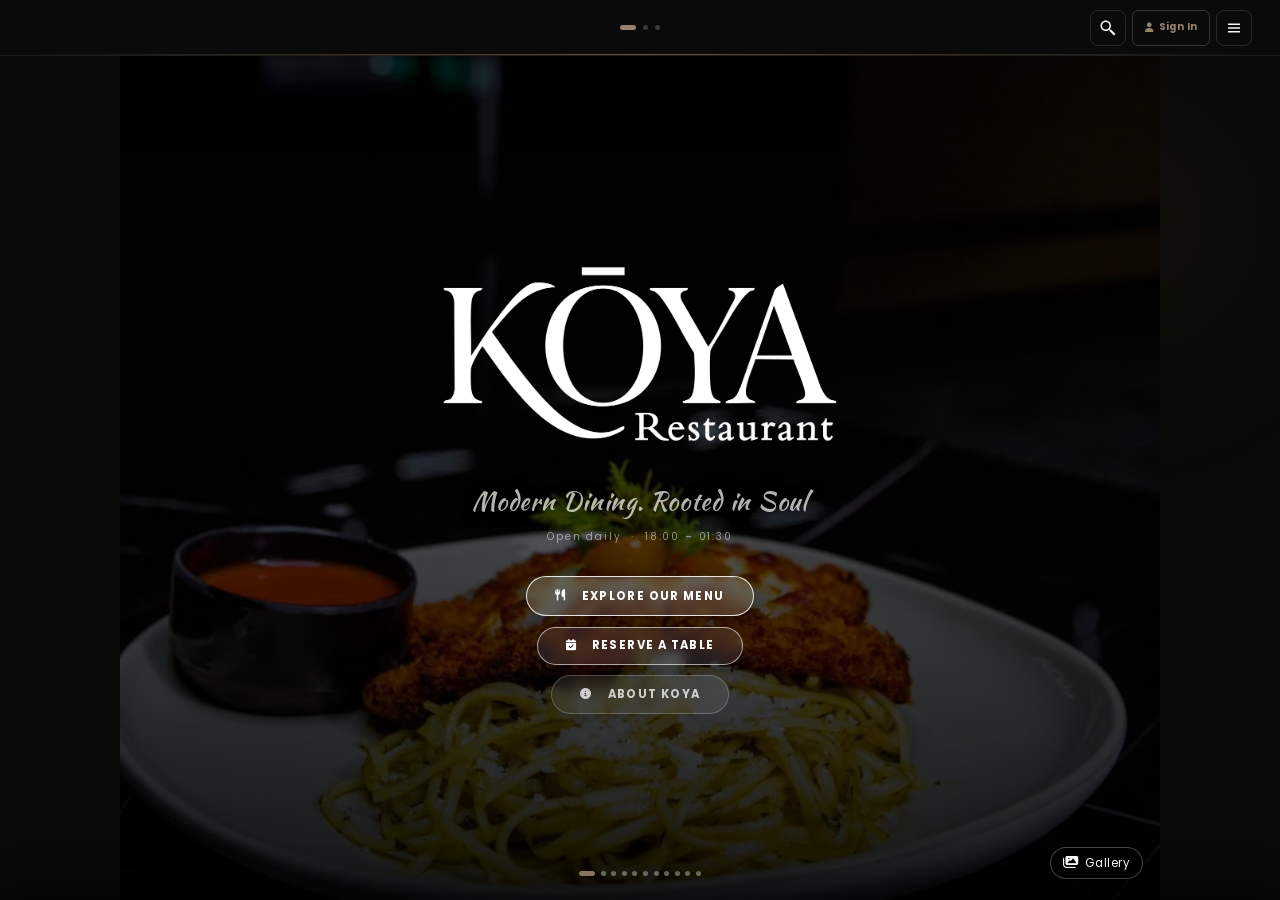
==== commit c5d089a5: "Menu grid, WebP hero backgrounds, and hero photo gallery" ====
--- a/public/index.html
+++ b/public/index.html
@@ -6,7 +6,7 @@
     <title>Koya</title>
     <link rel="icon" type="image/png" href="koya_pics/Koya_Logos-02-WHITE.png" />
     <!-- Preload first hero image (LCP) so it starts fetching immediately -->
-    <link rel="preload" href="koya_bg/bg1.jpg" as="image" fetchpriority="high" />
+    <link rel="preload" href="koya_bg/bg1.webp" as="image" fetchpriority="high" />
     <!-- Preconnect to external CDNs for faster resource loading -->
     <link rel="preconnect" href="https://fonts.googleapis.com" />
     <link rel="preconnect" href="https://fonts.gstatic.com" crossorigin />
@@ -454,6 +454,77 @@
             border: 0;
         }
 
+        /* ── Gallery mode (reuses the lightbox) ── */
+        .image-lightbox.gallery-mode img {
+            max-width: min(94vw, 1100px);
+            max-height: 88vh;
+            border-radius: 14px;
+        }
+        .lb-nav {
+            display: none;
+            position: absolute;
+            top: 50%;
+            transform: translateY(-50%);
+            z-index: 3;
+            width: 46px; height: 46px;
+            border-radius: 50%;
+            background: rgba(0,0,0,0.42);
+            -webkit-backdrop-filter: blur(6px);
+            backdrop-filter: blur(6px);
+            border: 1px solid rgba(255,255,255,0.25);
+            color: #fff;
+            align-items: center;
+            justify-content: center;
+            cursor: pointer;
+            font-size: 1rem;
+            transition: background 0.15s, border-color 0.15s;
+        }
+        .image-lightbox.gallery-mode .lb-nav { display: flex; }
+        .lb-prev { left: 1rem; }
+        .lb-next { right: 1rem; }
+        .lb-nav:hover { background: rgba(0,0,0,0.7); border-color: var(--gold); }
+        .lb-counter {
+            display: none;
+            position: absolute;
+            bottom: 1.4rem;
+            left: 50%;
+            transform: translateX(-50%);
+            z-index: 3;
+            color: #fff;
+            font-size: 0.78rem;
+            letter-spacing: 0.08em;
+            background: rgba(0,0,0,0.42);
+            padding: 0.25rem 0.8rem;
+            border-radius: 999px;
+        }
+        .image-lightbox.gallery-mode .lb-counter { display: block; }
+
+        /* ── Hero "Gallery" button ── */
+        .hero-gallery-btn {
+            position: absolute;
+            bottom: 1.3rem;
+            right: 1.05rem;
+            z-index: 5;
+            display: inline-flex;
+            align-items: center;
+            gap: 0.4rem;
+            padding: 0.4rem 0.8rem;
+            background: rgba(0,0,0,0.35);
+            -webkit-backdrop-filter: blur(6px);
+            backdrop-filter: blur(6px);
+            border: 1px solid rgba(255,255,255,0.28);
+            border-radius: 999px;
+            color: #fff;
+            font-family: inherit;
+            font-size: 0.72rem;
+            letter-spacing: 0.05em;
+            cursor: pointer;
+            pointer-events: auto;
+            transition: background 0.15s, border-color 0.15s;
+        }
+        .hero-gallery-btn:hover { background: rgba(0,0,0,0.58); border-color: var(--gold); }
+        .hero-gallery-btn i { font-size: 0.85rem; }
+
         .drink-icon {
             width: 60px;
             height: 60px;
@@ -2162,18 +2233,17 @@
             <!-- ── Page 1: Cover ── -->
             <div class="book-page pg-active" id="page-cover">
                 <div class="hero-slider" id="heroSlider">
-                    <div class="slide active" style="background-image:url('koya_bg/bg1.jpg')"></div>
-                    <div class="slide" style="background-image:url('koya_bg/bg2.jpg')"></div>
-                    <div class="slide" style="background-image:url('koya_bg/bg3.jpg')"></div>
-                    <div class="slide" style="background-image:url('koya_bg/bg4.jpg')"></div>
-                    <div class="slide" style="background-image:url('koya_bg/bg5.jpg')"></div>
-                    <div class="slide" style="background-image:url('koya_bg/bg6.jpg')"></div>
-                    <div class="slide" style="background-image:url('koya_bg/bg7.jpg')"></div>
-                    <div class="slide" style="background-image:url('koya_bg/bg8.jpg')"></div>
-                    <div class="slide" style="background-image:url('koya_bg/bg9.jpg')"></div>
-                    <div class="slide" style="background-image:url('koya_bg/bg10.jpg')"></div>
-                    <div class="slide" style="background-image:url('koya_bg/bg11.jpg')"></div>
-                    <div class="slide" style="background-image:url('koya_bg/bg12.jpg')"></div>
+                    <div class="slide active" style="background-image:url('koya_bg/bg1.webp')"></div>
+                    <div class="slide" style="background-image:url('koya_bg/bg2.webp')"></div>
+                    <div class="slide" style="background-image:url('koya_bg/bg3.webp')"></div>
+                    <div class="slide" style="background-image:url('koya_bg/bg4.webp')"></div>
+                    <div class="slide" style="background-image:url('koya_bg/bg6.webp')"></div>
+                    <div class="slide" style="background-image:url('koya_bg/bg7.webp')"></div>
+                    <div class="slide" style="background-image:url('koya_bg/bg8.webp')"></div>
+                    <div class="slide" style="background-image:url('koya_bg/bg9.webp')"></div>
+                    <div class="slide" style="background-image:url('koya_bg/bg10.webp')"></div>
+                    <div class="slide" style="background-image:url('koya_bg/bg11.webp')"></div>
+                    <div class="slide" style="background-image:url('koya_bg/bg12.webp')"></div>
                     <div class="hero-overlay">
                         <h2 class="hero-brand-title"><img src="koya_pics/Koya_Logos-02-WHITE.png" alt="Koya" class="hero-logo-img" /></h2>
                         <p class="hero-tagline">Modern Dining. Rooted in Soul</p>
@@ -2191,6 +2261,9 @@
                         </div>
                     </div>
                     <div class="hero-dots" id="heroDots"></div>
+                    <button class="hero-gallery-btn" onclick="openGallery(0)" aria-label="View photo gallery">
+                        <i class="fas fa-images"></i><span>Gallery</span>
+                    </button>
                 </div>
             </div>
 
@@ -2285,7 +2358,10 @@
 
     <div class="image-lightbox" id="imageLightbox" aria-hidden="true" role="dialog" aria-label="Image preview">
         <span class="sr-only">Image preview. Click outside the image to close.</span>
+        <button class="lb-nav lb-prev" id="lbPrev" aria-label="Previous photo"><i class="fas fa-chevron-left"></i></button>
         <img id="lightboxImage" src="" alt="Menu item" />
+        <button class="lb-nav lb-next" id="lbNext" aria-label="Next photo"><i class="fas fa-chevron-right"></i></button>
+        <div class="lb-counter" id="lbCounter"></div>
     </div>
 
     <button id="headerBackBtn" class="back-arrow-btn" aria-label="Previous page">
@@ -2350,16 +2426,70 @@
       lockScroll();
     }
 
+    // ── Background photo gallery (reuses the lightbox) ──
+    const GALLERY_IMAGES = [
+      'koya_bg/bg1.webp','koya_bg/bg2.webp','koya_bg/bg3.webp','koya_bg/bg4.webp',
+      'koya_bg/bg6.webp','koya_bg/bg7.webp','koya_bg/bg8.webp','koya_bg/bg9.webp',
+      'koya_bg/bg10.webp','koya_bg/bg11.webp','koya_bg/bg12.webp'
+    ];
+    let galleryIndex = 0;
+
+    function openGallery(i) {
+      galleryIndex = (i % GALLERY_IMAGES.length + GALLERY_IMAGES.length) % GALLERY_IMAGES.length;
+      const lightbox = document.getElementById('imageLightbox');
+      const img = document.getElementById('lightboxImage');
+      img.src = GALLERY_IMAGES[galleryIndex];
+      img.alt = 'Koya photo';
+      lightbox.classList.add('open', 'gallery-mode');
+      lightbox.setAttribute('aria-hidden', 'false');
+      updateGalleryCounter();
+      lockScroll();
+    }
+
+    function galleryNav(delta) {
+      galleryIndex = (galleryIndex + delta + GALLERY_IMAGES.length) % GALLERY_IMAGES.length;
+      document.getElementById('lightboxImage').src = GALLERY_IMAGES[galleryIndex];
+      updateGalleryCounter();
+    }
+
+    function updateGalleryCounter() {
+      const c = document.getElementById('lbCounter');
+      if (c) c.textContent = `${galleryIndex + 1} / ${GALLERY_IMAGES.length}`;
+    }
+
+    function closeLightbox() {
+      const lightbox = document.getElementById('imageLightbox');
+      lightbox.classList.remove('open', 'gallery-mode');
+      lightbox.setAttribute('aria-hidden', 'true');
+      unlockScroll();
+    }
+
     document.addEventListener('DOMContentLoaded', () => {
       if (new URLSearchParams(window.location.search).get('signin') === '1') openAuthModal();
       const lightbox = document.getElementById('imageLightbox');
       lightbox.addEventListener('click', (e) => {
-        if (e.target === lightbox) {
-          lightbox.classList.remove('open');
-          lightbox.setAttribute('aria-hidden', 'true');
-          unlockScroll();
-        }
+        if (e.target === lightbox) closeLightbox();
       });
+      // Gallery navigation (arrows / keyboard / swipe)
+      document.getElementById('lbPrev')?.addEventListener('click', (e) => { e.stopPropagation(); galleryNav(-1); });
+      document.getElementById('lbNext')?.addEventListener('click', (e) => { e.stopPropagation(); galleryNav(1); });
+      document.addEventListener('keydown', (e) => {
+        if (!lightbox.classList.contains('open')) return;
+        if (e.key === 'Escape') { closeLightbox(); return; }
+        if (lightbox.classList.contains('gallery-mode')) {
+          if (e.key === 'ArrowLeft') galleryNav(-1);
+          else if (e.key === 'ArrowRight') galleryNav(1);
+        }
+      });
+      let lbTouchX = null;
+      const lbImg = document.getElementById('lightboxImage');
+      lbImg.addEventListener('touchstart', (e) => { lbTouchX = e.touches[0].clientX; }, { passive: true });
+      lbImg.addEventListener('touchend', (e) => {
+        if (lbTouchX === null || !lightbox.classList.contains('gallery-mode')) { lbTouchX = null; return; }
+        const dx = e.changedTouches[0].clientX - lbTouchX;
+        if (Math.abs(dx) > 40) galleryNav(dx < 0 ? 1 : -1);
+        lbTouchX = null;
+      }, { passive: true });
 
       // Search drawer toggle
       const searchToggle = document.getElementById('searchToggle');
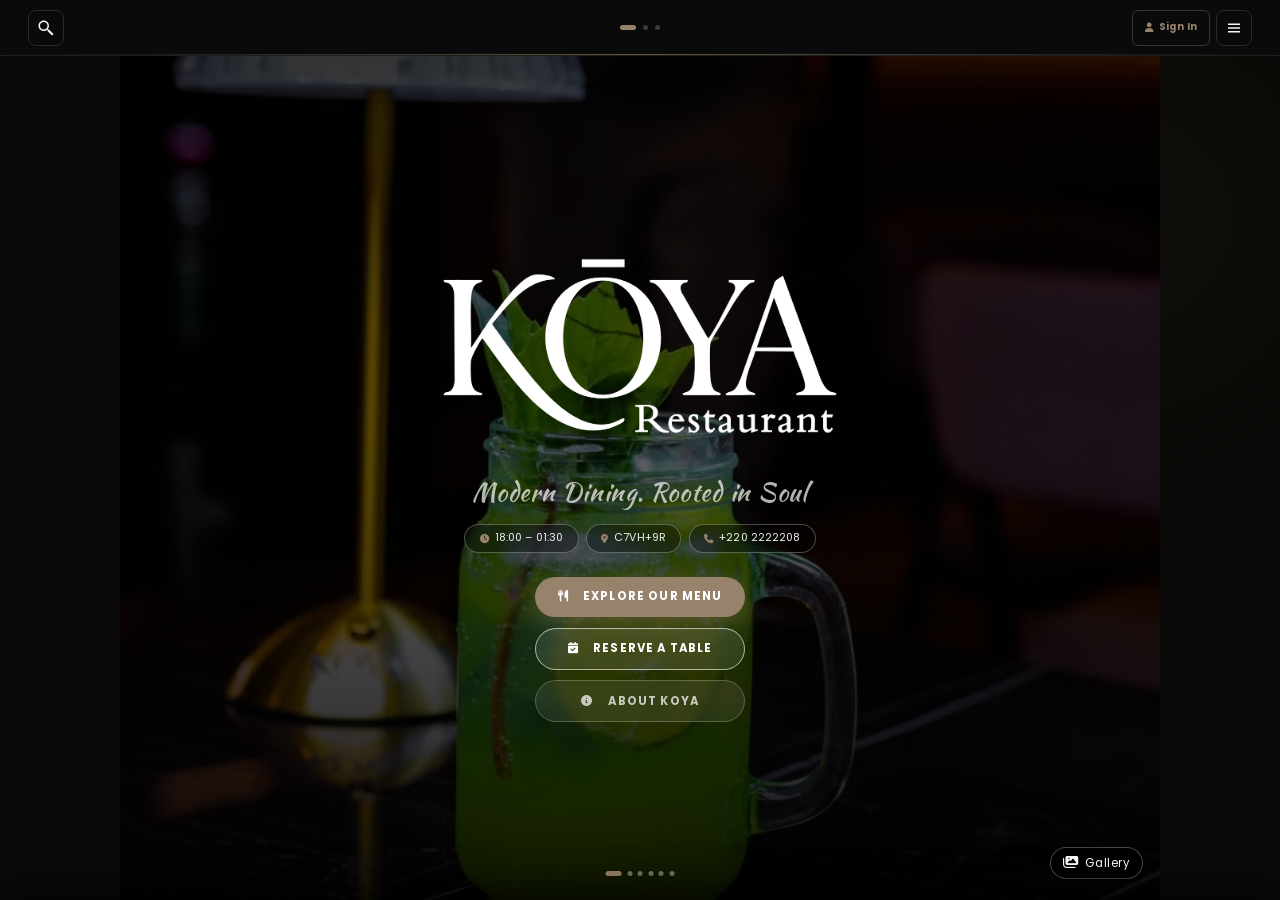
==== commit 4bbb64cd: "Rebrand to koyagambia.com + admin dashboard & customer redesign Admin: - New Dashboard home (today's" ====
--- a/public/index.html
+++ b/public/index.html
@@ -6,13 +6,13 @@
     <title>Koya</title>
     <link rel="icon" type="image/png" href="koya_pics/Koya_Logos-02-WHITE.png" />
     <!-- Preload first hero image (LCP) so it starts fetching immediately -->
-    <link rel="preload" href="koya_bg/bg1.webp" as="image" fetchpriority="high" />
+    <link rel="preload" href="koya_bg/bg7.webp" as="image" fetchpriority="high" />
     <!-- Preconnect to external CDNs for faster resource loading -->
     <link rel="preconnect" href="https://fonts.googleapis.com" />
     <link rel="preconnect" href="https://fonts.gstatic.com" crossorigin />
     <link rel="preconnect" href="https://cdn.jsdelivr.net" crossorigin />
     <link rel="preconnect" href="https://cdnjs.cloudflare.com" crossorigin />
-    <link rel="preconnect" href="https://koya.living" crossorigin />
+    <link rel="preconnect" href="https://koyagambia.com" crossorigin />
     <!-- dns-prefetch as fallback for older browsers -->
     <link rel="dns-prefetch" href="https://fonts.googleapis.com" />
     <link rel="dns-prefetch" href="https://fonts.gstatic.com" />
@@ -802,21 +802,13 @@
 
         /* ── Info block ── */
         .info-block {
-            padding: 2.2rem 1.5rem 0;
+            padding: 2rem 1.5rem;
             text-align: center;
             position: relative;
-        }
-        .info-block::after {
-            content: '\2726  \00B7  \2726';
-            display: block;
-            text-align: center;
-            color: rgba(151,131,107,0.28);
-            font-size: 0.52rem;
-            letter-spacing: 0.55em;
-            padding: 1.75rem 0 0;
-            margin-top: 1.75rem;
-            border-top: 1px solid rgba(255,255,255,0.05);
-        }
+            max-width: 440px;
+            margin: 0 auto;
+        }
+        .info-block::after { display: none; }
         .info-block-name {
             font-family: 'Poppins', sans-serif;
             font-size: 0.6rem;
@@ -1231,6 +1223,28 @@
             text-shadow: 0 2px 14px rgba(0,0,0,0.5);
             animation: heroFade 1.2s 0.52s ease both;
         }
+        /* Hero contact chips (hours · location/ETA · phone) */
+        .hero-chips {
+            display: flex;
+            flex-wrap: wrap;
+            justify-content: center;
+            gap: 0.45rem;
+            margin-top: 0.25rem;
+            pointer-events: auto;
+            animation: heroFade 1.2s 0.6s ease both;
+        }
+        .hero-chips .info-chip {
+            background: rgba(0,0,0,0.34);
+            border-color: rgba(255,255,255,0.28);
+            color: rgba(255,255,255,0.92);
+            -webkit-backdrop-filter: blur(6px);
+            backdrop-filter: blur(6px);
+        }
+        .hero-chips .info-chip-link:hover {
+            border-color: rgba(151,131,107,0.7);
+            background: rgba(151,131,107,0.25);
+            color: #fff;
+        }
 
         @keyframes heroFade {
             from { opacity: 0; transform: translateY(14px); }
@@ -1340,7 +1354,11 @@
             justify-content: center;
             min-height: calc(100svh - 56px);
             position: relative;
-            background: radial-gradient(ellipse 90% 55% at 50% 36%, rgba(151,131,107,0.06) 0%, transparent 68%);
+            background:
+                linear-gradient(rgba(0,0,0,0.55), rgba(0,0,0,0.55)),
+                linear-gradient(to top, rgba(0,0,0,0.75) 0%, rgba(0,0,0,0) 58%),
+                linear-gradient(to bottom, rgba(0,0,0,0.5) 0%, rgba(0,0,0,0) 34%),
+                url('koya_bg/bg13.png') center / cover no-repeat;
         }
 
         /* Forward: new page enters from the right */
@@ -1395,19 +1413,21 @@
             border-color: rgba(255,255,255,0.9);
             transform: translateY(-1px);
         }
+        /* Cover (hero) — subtle tertiary pill (matches the stack, just quieter) */
         .cover-about-link {
             display: inline-flex;
             align-items: center;
+            justify-content: center;
             gap: 0.5rem;
             font-size: 0.72rem;
             font-weight: 700;
-            letter-spacing: 0.12em;
+            letter-spacing: 0.1em;
             text-transform: uppercase;
-            color: rgba(255,255,255,0.75);
+            color: rgba(255,255,255,0.72);
             background: rgba(255,255,255,0.08);
             border: 1.5px solid rgba(255,255,255,0.22);
             border-radius: 999px;
-            padding: 0.6rem 1.7rem;
+            padding: 0.72rem 1.5rem;
             cursor: pointer;
             backdrop-filter: blur(6px);
             -webkit-backdrop-filter: blur(6px);
@@ -1449,6 +1469,29 @@
             transform: translateY(-1px);
         }
 
+        /* Cover (hero) — clear primary action (gold fill) */
+        #page-cover .page-explore-btn {
+            background: var(--gold);
+            color: #fff;
+            border: none;
+            box-shadow: 0 6px 26px rgba(151,131,107,0.45);
+        }
+        #page-cover .page-explore-btn:hover {
+            background: #a68f73;
+            box-shadow: 0 10px 34px rgba(151,131,107,0.55);
+            transform: translateY(-1px);
+        }
+        /* Both action pills share identical width, height & padding so the stack is flush */
+        #page-cover .page-explore-btn,
+        #page-cover .cover-reserve-btn,
+        #page-cover .cover-about-link {
+            width: 100%;
+            justify-content: center;
+            padding: 0.72rem 1.4rem;
+            font-size: 0.72rem;
+            letter-spacing: 0.1em;
+        }
+
         /* About page CTA area */
         .about-cta-row {
             display: flex;
@@ -2159,6 +2202,9 @@
         <!-- Sticky header -->
         <header class="site-header">
             <div class="header-left">
+                <button class="header-btn" id="searchToggle" aria-label="Search">
+                    <svg width="18" height="18" viewBox="0 0 24 24" fill="none"><path d="M9 2C5.146 2 2 5.146 2 9s3.146 7 7 7c1.748 0 3.345-.652 4.574-1.719l.426.426V16l6 6 2-2-6-6h-1.293l-.426-.426A6.965 6.965 0 0 0 16 9c0-3.854-3.146-7-7-7zm0 2c2.773 0 5 2.227 5 5s-2.227 5-5 5-5-2.227-5-5 2.227-5 5-5z" fill="currentColor"/></svg>
+                </button>
             </div>
             <div class="header-page-dots" id="headerPageDots">
                 <button class="header-page-dot active" aria-label="Cover"></button>
@@ -2166,9 +2212,6 @@
                 <button class="header-page-dot" aria-label="Menu"></button>
             </div>
             <div class="header-actions">
-                <button class="header-btn" id="searchToggle" aria-label="Search">
-                    <svg width="18" height="18" viewBox="0 0 24 24" fill="none"><path d="M9 2C5.146 2 2 5.146 2 9s3.146 7 7 7c1.748 0 3.345-.652 4.574-1.719l.426.426V16l6 6 2-2-6-6h-1.293l-.426-.426A6.965 6.965 0 0 0 16 9c0-3.854-3.146-7-7-7zm0 2c2.773 0 5 2.227 5 5s-2.227 5-5 5-5-2.227-5-5 2.227-5 5-5z" fill="currentColor"/></svg>
-                </button>
                 <button class="header-btn header-signin-btn" id="header-signin-btn" aria-label="Sign In" onclick="openAuthModal()">
                     <i class="fas fa-user"></i> Sign In
                 </button>
@@ -2191,7 +2234,7 @@
                 <hr class="nav-dropdown-divider" />
                 <div class="nav-dropdown-section">Links</div>
                 <a id="nav-phone" href="tel:+2202222208" class="nav-dropdown-ext"><i class="fas fa-phone"></i>+220 2222208</a>
-                <a id="nav-email" href="mailto:comedine@koya.living" class="nav-dropdown-ext"><i class="fas fa-envelope"></i>comedine@koya.living</a>
+                <a id="nav-email" href="mailto:info@koyagambia.com" class="nav-dropdown-ext"><i class="fas fa-envelope"></i>info@koyagambia.com</a>
                 <a id="nav-instagram" href="#" target="_blank" rel="noopener noreferrer" class="nav-dropdown-ext"><i class="fab fa-instagram"></i>Instagram</a>
                 <a id="nav-tiktok" href="#" target="_blank" rel="noopener noreferrer" class="nav-dropdown-ext"><i class="fab fa-tiktok"></i>TikTok</a>
                 <a id="nav-whatsapp" href="https://api.whatsapp.com/send/?phone=2202222208" target="_blank" rel="noopener noreferrer" class="nav-dropdown-ext"><i class="fab fa-whatsapp"></i>WhatsApp</a>
@@ -2233,22 +2276,22 @@
             <!-- ── Page 1: Cover ── -->
             <div class="book-page pg-active" id="page-cover">
                 <div class="hero-slider" id="heroSlider">
-                    <div class="slide active" style="background-image:url('koya_bg/bg1.webp')"></div>
-                    <div class="slide" style="background-image:url('koya_bg/bg2.webp')"></div>
-                    <div class="slide" style="background-image:url('koya_bg/bg3.webp')"></div>
-                    <div class="slide" style="background-image:url('koya_bg/bg4.webp')"></div>
-                    <div class="slide" style="background-image:url('koya_bg/bg6.webp')"></div>
-                    <div class="slide" style="background-image:url('koya_bg/bg7.webp')"></div>
-                    <div class="slide" style="background-image:url('koya_bg/bg8.webp')"></div>
-                    <div class="slide" style="background-image:url('koya_bg/bg9.webp')"></div>
-                    <div class="slide" style="background-image:url('koya_bg/bg10.webp')"></div>
-                    <div class="slide" style="background-image:url('koya_bg/bg11.webp')"></div>
-                    <div class="slide" style="background-image:url('koya_bg/bg12.webp')"></div>
+                    <!-- Hero cycles only this curated set (bg7–bg12); the rest live in the gallery -->
+                    <div class="slide active" style="background-image:url('koya_bg/bg7.webp')"></div>
+                    <div class="slide" data-bg="koya_bg/bg8.webp"></div>
+                    <div class="slide" data-bg="koya_bg/bg9.webp"></div>
+                    <div class="slide" data-bg="koya_bg/bg10.webp"></div>
+                    <div class="slide" data-bg="koya_bg/bg11.webp"></div>
+                    <div class="slide" data-bg="koya_bg/bg12.webp"></div>
                     <div class="hero-overlay">
                         <h2 class="hero-brand-title"><img src="koya_pics/Koya_Logos-02-WHITE.png" alt="Koya" class="hero-logo-img" /></h2>
                         <p class="hero-tagline">Modern Dining. Rooted in Soul</p>
-                        <p id="cover-hours" class="hero-sub-line">Open daily &nbsp;·&nbsp; 18:00 – 01:30</p>
-                        <div style="margin-top:2rem;pointer-events:auto;display:flex;flex-direction:column;align-items:center;gap:0.65rem;">
+                        <div class="hero-chips">
+                            <span id="about-hours" class="info-chip"><i class="fas fa-clock"></i>18:00 – 01:30</span>
+                            <a class="info-chip info-chip-link" id="locationChip" href="https://maps.app.goo.gl/fcSsMLpHL6t6gf6G6" target="_blank" rel="noopener noreferrer"><i class="fas fa-location-dot"></i>C7VH+9R<span class="info-chip-eta" id="locationEta"></span></a>
+                            <a id="about-phone" class="info-chip info-chip-link" href="tel:+2202222208"><i class="fas fa-phone"></i>+220 2222208</a>
+                        </div>
+                        <div style="margin-top:1.5rem;pointer-events:auto;display:inline-grid;justify-items:stretch;gap:0.65rem;">
                             <button class="page-explore-btn" onclick="bookGoTo(2)">
                                 <i class="fas fa-utensils"></i>&nbsp; Explore Our Menu
                             </button>
@@ -2273,18 +2316,9 @@
                     <img src="koya_pics/Koya_Logos-02-WHITE.png" alt="Koya">
                 </div>
                 <div class="info-block">
+                    <p class="info-block-name">Welcome</p>
+                    <h2 class="info-block-headline">A Seat at<br><span class="headline-accent">Our Table</span></h2>
                     <p id="about-description" class="info-block-desc">An intimate indoor dining experience in the heart of Kololi. Quality food and warm hospitality, humbly served.</p>
-                    <div class="info-chips">
-                        <span id="about-hours" class="info-chip"><i class="fas fa-clock"></i>18:00 – 01:30</span>
-                        <a class="info-chip info-chip-link" id="locationChip" href="https://maps.app.goo.gl/fcSsMLpHL6t6gf6G6" target="_blank" rel="noopener noreferrer"><i class="fas fa-location-dot"></i>C7VH+9R<span class="info-chip-eta" id="locationEta"></span></a>
-                        <a id="about-phone" class="info-chip info-chip-link" href="tel:+2202222208"><i class="fas fa-phone"></i>+220 2222208</a>
-                    </div>
-                    <a href="reserve.html" class="info-reserve-btn"><i class="fas fa-calendar-check"></i>Reserve a Table</a>
-                </div>
-                <div class="about-cta-row">
-                    <button class="page-explore-btn" onclick="bookGoTo(2)">
-                        <i class="fas fa-utensils"></i>&nbsp; Explore Our Menu
-                    </button>
                 </div>
             </div>
 
@@ -2331,7 +2365,7 @@
                         <div class="footer-block-icon"><i class="fas fa-envelope"></i></div>
                         <div>
                             <div class="footer-block-label">Email</div>
-                            <div class="footer-block-value"><a id="footer-email" href="mailto:comedine@koya.living">comedine@koya.living</a></div>
+                            <div class="footer-block-value"><a id="footer-email" href="mailto:info@koyagambia.com">info@koyagambia.com</a></div>
                         </div>
                     </div>
                     <div class="footer-block">
@@ -2390,7 +2424,7 @@
           document.documentElement.style.overflow = '';
         }
 
-        let API = 'https://koya.living';
+        let API = ''; // same-origin — works on koyagambia.com, koya.living, or localhost (no hard-coded domain)
         // Use local mock data if running on localhost
         const isLocal = location.hostname === 'localhost' || location.hostname === '127.0.0.1' || location.hostname.startsWith('192.168.') || location.hostname.startsWith('10.');
         if (isLocal) {
@@ -2427,7 +2461,8 @@
     }
 
     // ── Background photo gallery (reuses the lightbox) ──
-    const GALLERY_IMAGES = [
+    // Fallback list; replaced at runtime by the DB-managed gallery (loadGalleryData)
+    let GALLERY_IMAGES = [
       'koya_bg/bg1.webp','koya_bg/bg2.webp','koya_bg/bg3.webp','koya_bg/bg4.webp',
       'koya_bg/bg6.webp','koya_bg/bg7.webp','koya_bg/bg8.webp','koya_bg/bg9.webp',
       'koya_bg/bg10.webp','koya_bg/bg11.webp','koya_bg/bg12.webp'
@@ -2462,6 +2497,77 @@
       lightbox.classList.remove('open', 'gallery-mode');
       lightbox.setAttribute('aria-hidden', 'true');
       unlockScroll();
+    }
+
+    // ── Hero slideshow (photos come from the DB-managed gallery) ──
+    let heroSlideTimer = null;
+
+    function startHeroSlideshow() {
+      const slides = document.querySelectorAll('.hero-slider .slide');
+      const dotsContainer = document.getElementById('heroDots');
+      if (!slides.length || !dotsContainer) return;
+      if (heroSlideTimer) { clearInterval(heroSlideTimer); heroSlideTimer = null; }
+      dotsContainer.innerHTML = '';
+      let current = 0;
+      slides.forEach((_, i) => {
+        const d = document.createElement('span');
+        d.className = 'hero-dot' + (i === 0 ? ' active' : '');
+        d.addEventListener('click', () => goTo(i));
+        dotsContainer.appendChild(d);
+      });
+      const dots = dotsContainer.querySelectorAll('.hero-dot');
+      // Lazy-load: only the first bg loads up front; the rest load just before shown
+      function ensureBg(slide) {
+        if (slide && slide.dataset.bg) {
+          slide.style.backgroundImage = `url('${slide.dataset.bg}')`;
+          delete slide.dataset.bg;
+        }
+      }
+      function goTo(n) {
+        slides[current].classList.remove('active');
+        dots[current].classList.remove('active');
+        current = (n + slides.length) % slides.length;
+        ensureBg(slides[current]);
+        ensureBg(slides[(current + 1) % slides.length]);
+        slides[current].classList.add('active');
+        dots[current].classList.add('active');
+      }
+      setTimeout(() => ensureBg(slides[1 % slides.length]), 700);
+      if (slides.length > 1) heroSlideTimer = setInterval(() => goTo(current + 1), 4000);
+    }
+
+    // Rebuild the hero slides from a list of image paths, then restart the show
+    function buildHero(images) {
+      const slider = document.getElementById('heroSlider');
+      if (!slider || !images || !images.length) return;
+      slider.querySelectorAll('.slide').forEach(s => s.remove());
+      const overlay = slider.querySelector('.hero-overlay');
+      const frag = document.createDocumentFragment();
+      images.forEach((src, i) => {
+        const d = document.createElement('div');
+        d.className = 'slide' + (i === 0 ? ' active' : '');
+        if (i === 0) d.style.backgroundImage = `url('${src}')`;
+        else d.dataset.bg = src;
+        frag.appendChild(d);
+      });
+      slider.insertBefore(frag, overlay || null);
+      startHeroSlideshow();
+    }
+
+    // Fetch the managed photo set → drives the GALLERY viewer only.
+    // The hero keeps its own fixed, curated slides (bg7–bg12 in the #heroSlider markup),
+    // so the rest of the photos stay viewable in the gallery but never auto-play in the hero.
+    async function loadGalleryData() {
+      try {
+        const res = await fetch(`${API}/api/gallery`);
+        const items = await res.json();
+        const paths = (items || []).map(g => g.image).filter(Boolean);
+        if (paths.length) {
+          GALLERY_IMAGES = paths;
+        }
+      } catch (e) {
+        // keep the default gallery list + the hero's static slides
+      }
     }
 
     document.addEventListener('DOMContentLoaded', () => {
@@ -2520,6 +2626,13 @@
           if (!q) {
             backToMenuGrid();
             return;
+          }
+          // Results live on the menu page — jump there so they're actually visible.
+          // bookGoTo(2) runs resetMenuToGrid() (which clears the box), so restore the query after.
+          if (currentBookPage !== 2) {
+            const typed = menuSearchInput.value;
+            bookGoTo(2);
+            menuSearchInput.value = typed;
           }
           // search mode: hide the category grid and reveal matching dishes
           const _grid = document.getElementById('menuGrid');
@@ -2571,27 +2684,9 @@
       }
 
       // Hero slideshow
-      const slides = document.querySelectorAll('.hero-slider .slide');
-      const dotsContainer = document.getElementById('heroDots');
-      if (slides.length && dotsContainer) {
-        let current = 0;
-        // build dots
-        slides.forEach((_, i) => {
-          const d = document.createElement('span');
-          d.className = 'hero-dot' + (i === 0 ? ' active' : '');
-          d.addEventListener('click', () => goTo(i));
-          dotsContainer.appendChild(d);
-        });
-        const dots = dotsContainer.querySelectorAll('.hero-dot');
-        function goTo(n) {
-          slides[current].classList.remove('active');
-          dots[current].classList.remove('active');
-          current = (n + slides.length) % slides.length;
-          slides[current].classList.add('active');
-          dots[current].classList.add('active');
-        }
-        setInterval(() => goTo(current + 1), 4000);
-      }
+      startHeroSlideshow();
+      // The location/ETA chip now lives on the hero — compute the ETA shortly after load
+      setTimeout(() => { try { calcEta(); } catch (e) {} }, 1200);
 
       // Tap ripple on section tiles
       document.addEventListener('click', e => {
@@ -2611,8 +2706,10 @@
         dot.addEventListener('click', () => bookGoTo(i));
       });
       document.getElementById('headerBackBtn')?.addEventListener('click', () => {
+        // Drilled into a menu section → step back to the category grid first.
+        // Otherwise return to the Cover (home) — About & Menu are both launched from it.
         if (menuIsDrilledIn()) { backToMenuGrid(); }
-        else { bookGoTo(currentBookPage - 1); }
+        else { bookGoTo(0); }
       });
 
       // ── Book: touch swipe ──
@@ -2824,10 +2921,6 @@
              </button>`
           ).join('') + `</div>`;
 
-        const backHtml = `<div id="menuBackBar" class="menu-back-bar" style="display:none;">
-             <button class="menu-back-btn" onclick="backToMenuGrid()"><i class="fas fa-chevron-left"></i> All Sections</button>
-           </div>`;
-
         let sectionsHtml = '';
         for (const s of orderedSections) {
           const ornament = s.ornament ? `<p class="section-ornament">&#10022; &nbsp; &#10022; &nbsp; &#10022;</p>` : '';
@@ -2841,7 +2934,7 @@
             </section>`;
         }
 
-        container.innerHTML = backHtml + gridHtml + sectionsHtml;
+        container.innerHTML = gridHtml + sectionsHtml;
         setupReveal(!isBackgroundRefresh);
         loadImages(items);
         syncAddButtons();
@@ -3046,6 +3139,7 @@
     let koyaToken = localStorage.getItem('koya_token') || '';
 
     loadSectionMeta().then(() => loadMenu());
+    loadGalleryData();
     applySettings();
     initAuth();
     if (!ORDERING_ENABLED) {
